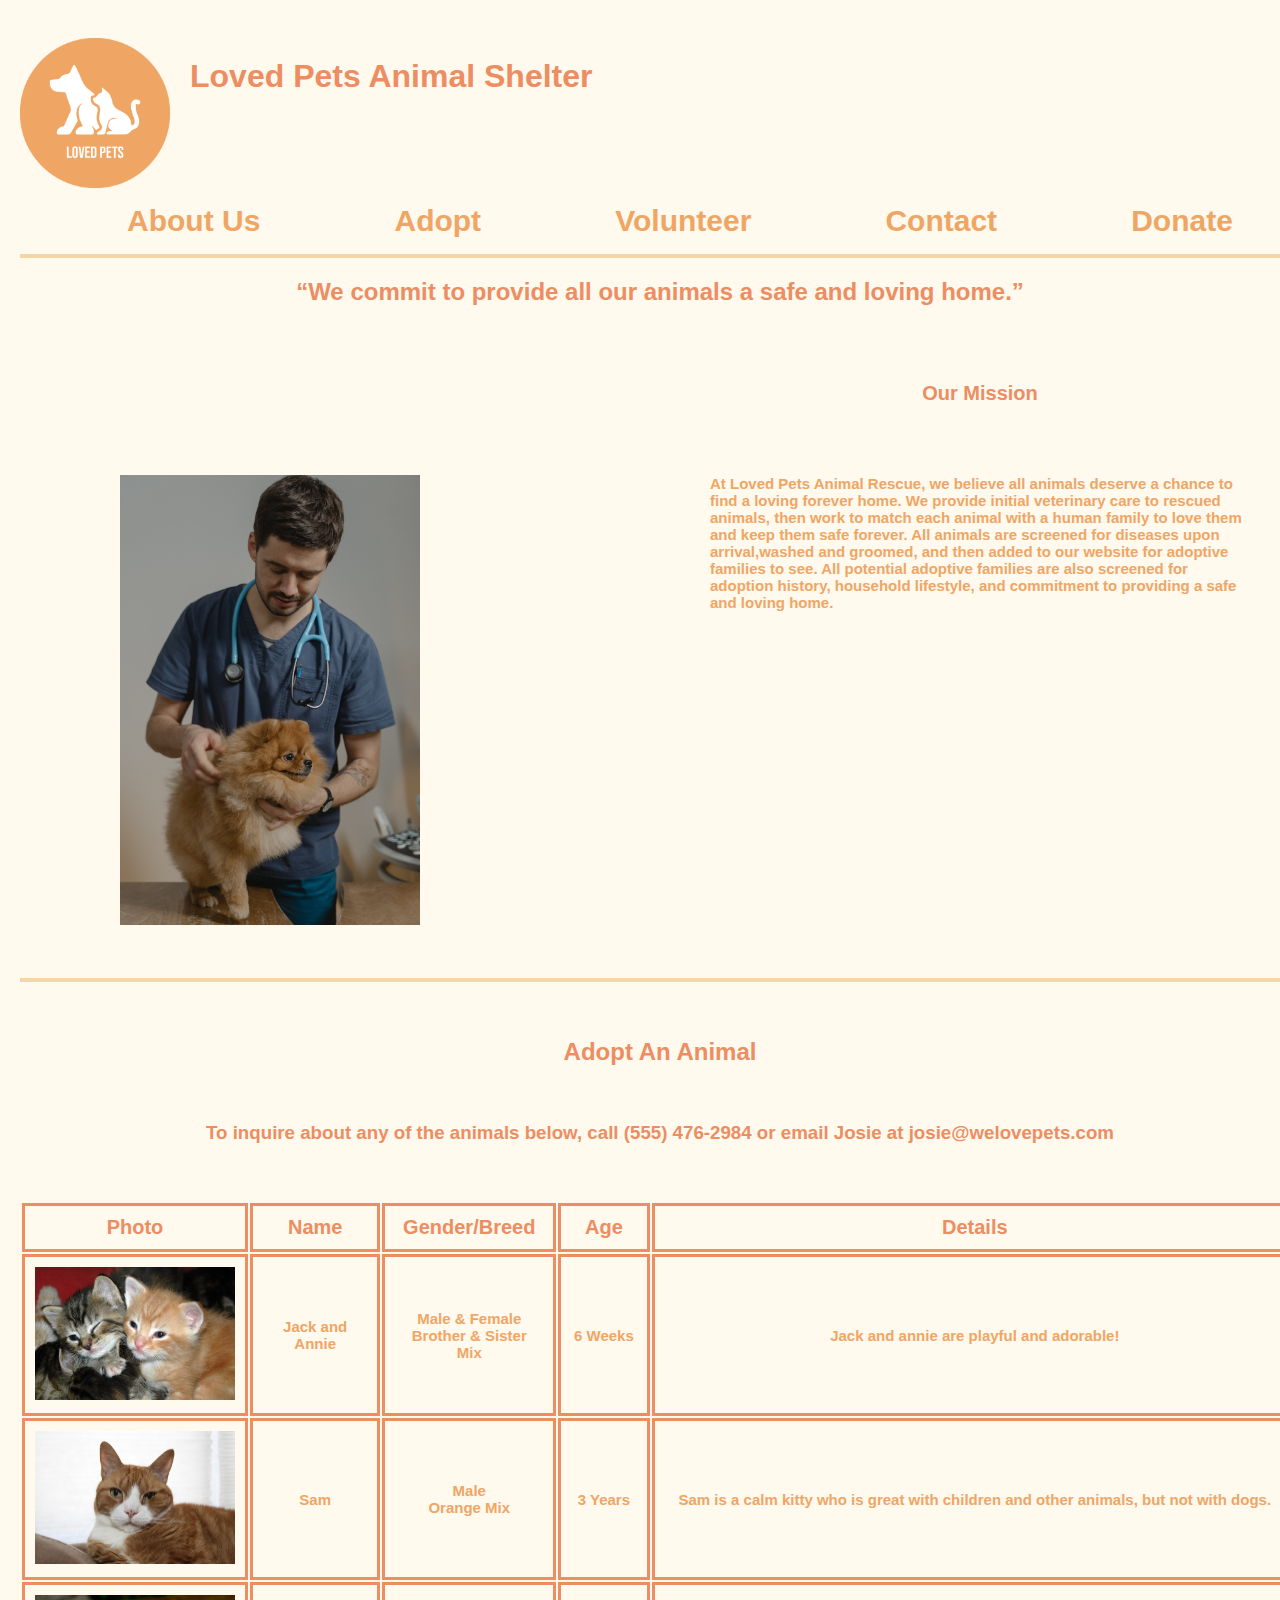
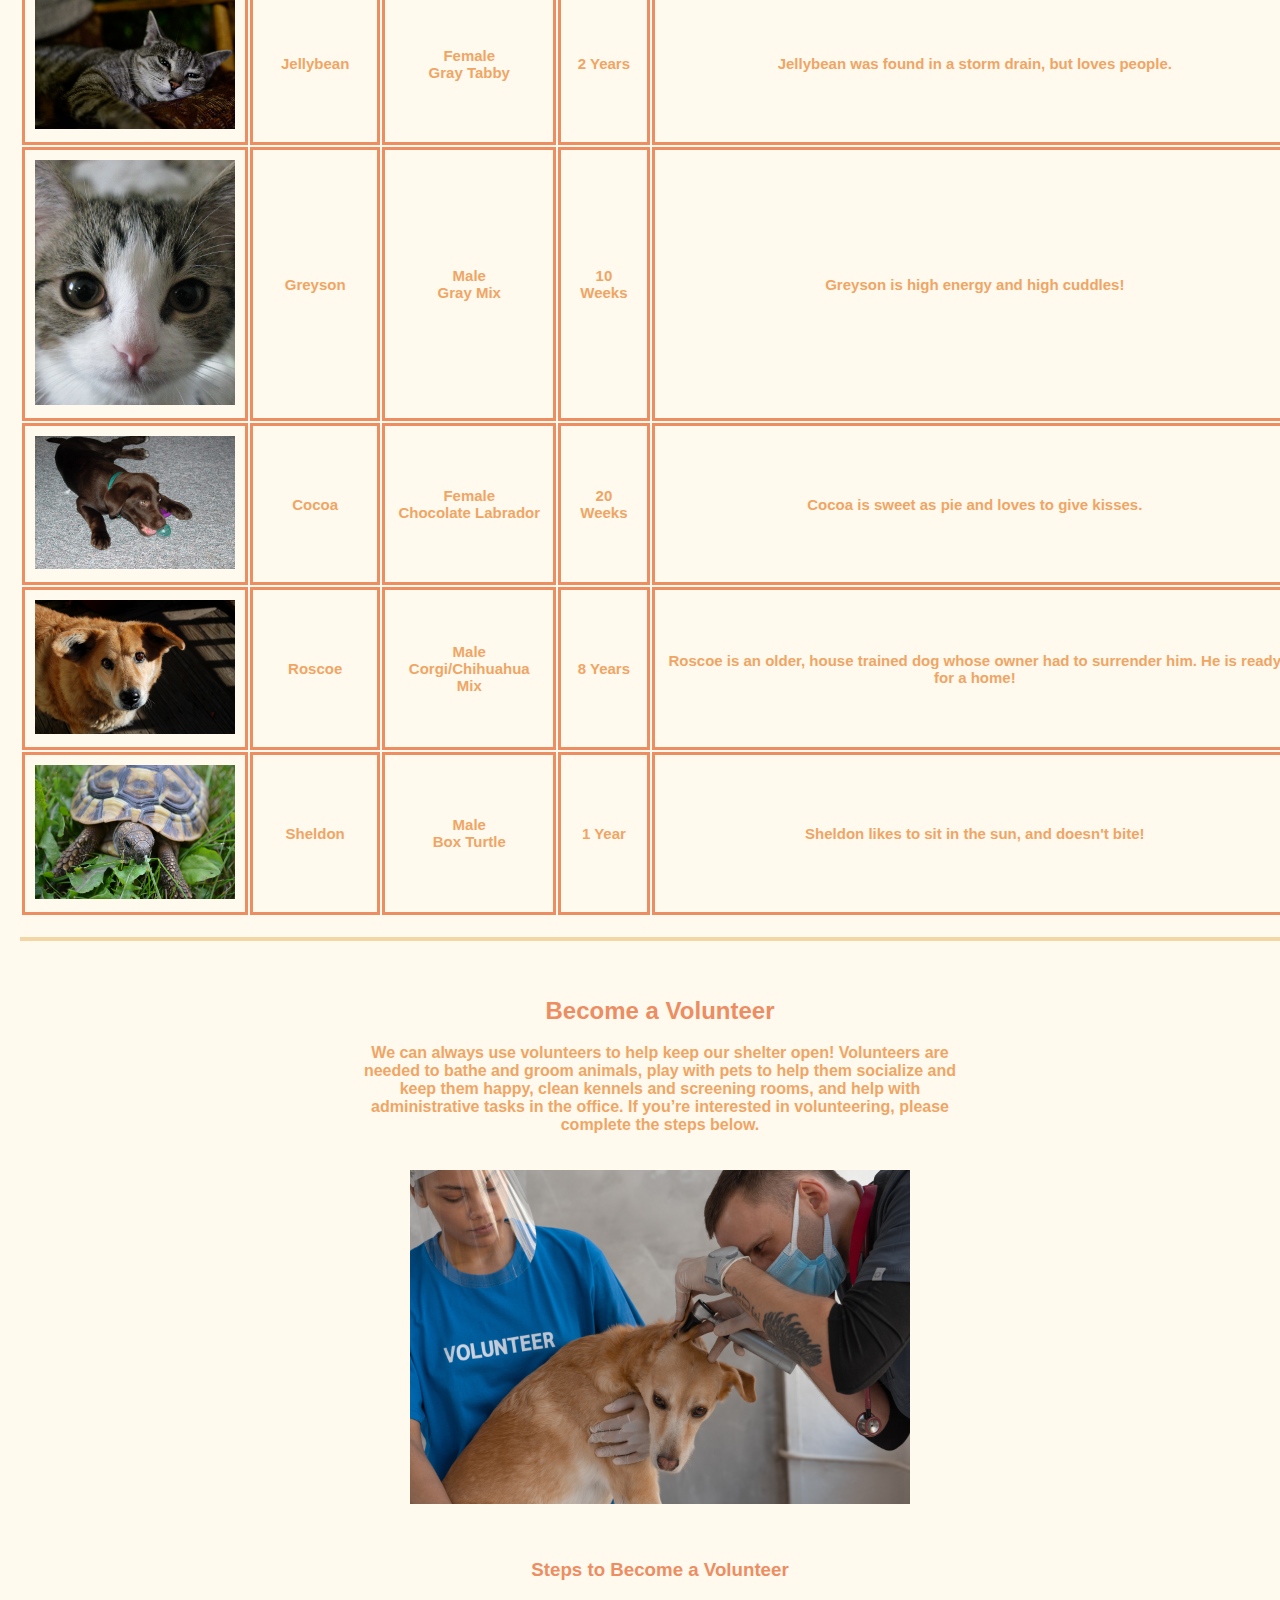
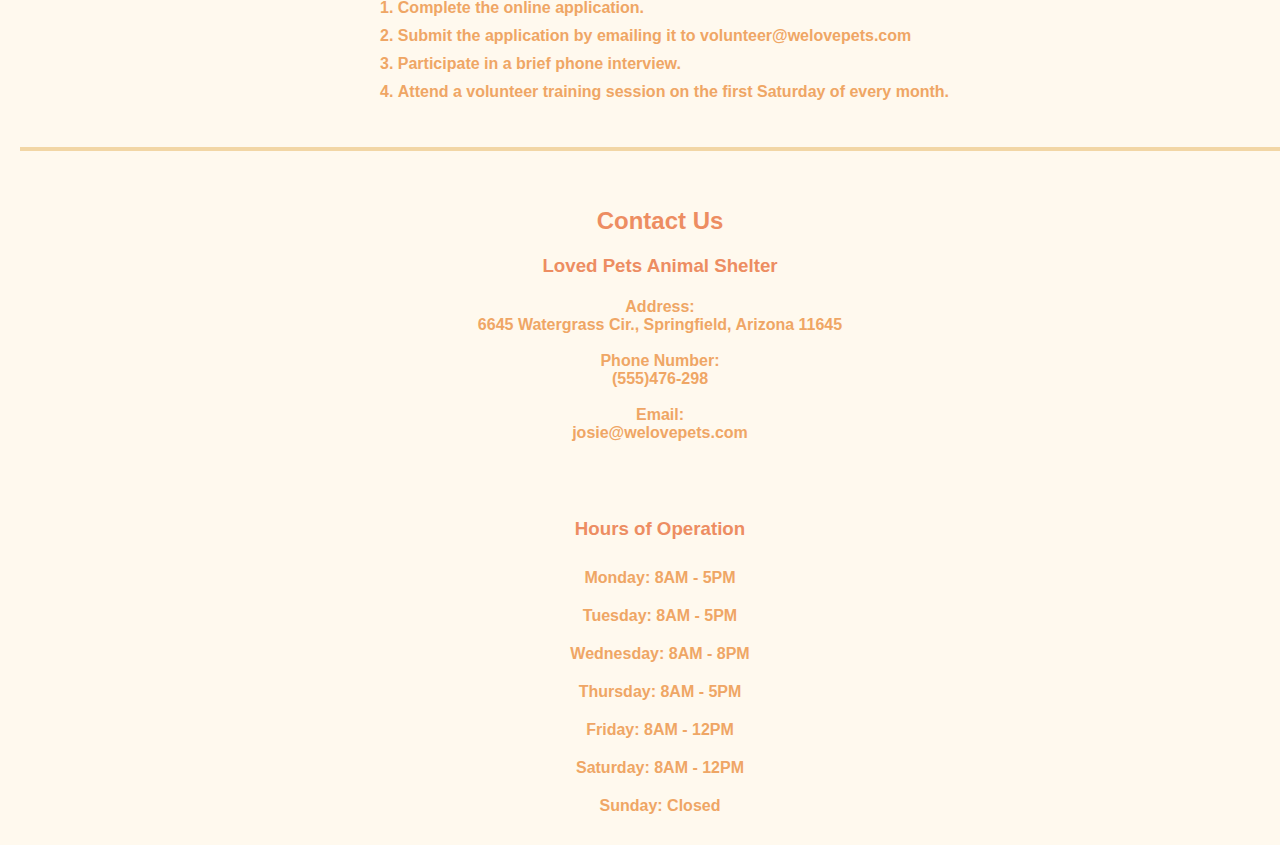
==== index.html @ ce13b76d "Update index.html" ====
<!DOCTYPE html>
<html>
  <header>
    <title>Loved Pets Animal Shelter</title>
    <link rel="stylesheet" href="style.css">
    <link rel="icon" type="image/x-icon" href="assets/circle-medium-orange.png">
  </header>

  <body>
    <div class="container">
      <div id="banner">
        <div id="logo&name">
          <img src="assets/circle-medium-orange.png" alt="Loved Pets Logo">
          <h1>Loved Pets Animal Shelter</h1>
        </div>
      </div>
      
      <nav class="navbar">
        <ul>
          <li><a href="#about">About Us</a></li>
          <li><a href="#adopt">Adopt</a></li>
          <li><a href="#volunteer">Volunteer</a></li>
          <li><a href="#contact">Contact</a></li>
          <li style="color: #EFA665;">Donate</li>
        </ul>
      </nav>
      
      <section id="about">
        <div class="content">
          <h2>“We commit to provide all our animals a safe and loving home.”</h2>
          <br><br>
          <table>
            <tr>
              <th></th>
              <th>Our Mission</th>
            </tr>

            <tr>
              <td><img src="assets/images/vet_dog_examine_2.jpg" alt="vet dog examine"></td>
              <td>
                At Loved Pets Animal Rescue, we believe all animals deserve a chance to find a loving forever home. 
        
            We provide initial veterinary care to rescued animals, then work to match each animal with a human family to love them and keep them safe forever.
            
            All animals are screened for diseases upon arrival,washed and groomed, and then added to our website for adoptive families to see. 
            
            All potential adoptive families are also screened for adoption history, household lifestyle, and commitment to providing a safe and loving home.
              </td>
            </tr>
          </table>          
        </div>
      </section>

      <br><br>
      
      <section id="adopt">
        <div class="adoptcontent">
          <h2>Adopt An Animal</h2>
          <br>
          <h3>To inquire about any of the animals below, call (555) 476-2984 or email Josie at josie@welovepets.com</h3><br>
          <table id="animals">
            <tr>
              <th>Photo</th>
              <th>Name</th>
              <th>Gender/Breed</th>
              <th>Age</th>
              <th>Details</th>
            </tr>

            <tr>
              <td><img src="assets/cats/jack_and_annie.jpg" alt="Jack & Annie"></td>
              <td>Jack and Annie</td>
              <td>Male & Female <br> Brother & Sister <br> Mix</td>
              <td>6 Weeks</td>
              <td>Jack and annie are playful and adorable!</td>
            </tr>

            <tr>
              <td><img src="assets/cats/sam.jpg" alt="Sam"></td>
              <td>Sam</td>
              <td>Male <br> Orange Mix</td>
              <td>3 Years</td>
              <td>Sam is a calm kitty who is great with children and other animals, but not with dogs.</td>
            </tr>

            <tr>
              <td><img src="assets/cats/jellybean.jpg" alt="Jellybean"></td>
              <td>Jellybean</td>
              <td>Female <br> Gray Tabby</td>
              <td>2 Years</td>
              <td>Jellybean was found in a storm drain, but loves people.</td>
            </tr>

            <tr>
              <td><img src="assets/cats/greyson.jpg" alt="Greyson"></td>
              <td>Greyson</td>
              <td>Male <br> Gray Mix</td>
              <td>10 Weeks</td>
              <td>Greyson is high energy and high cuddles!</td>
            </tr>

            <tr>
              <td><img src="assets/dogs/cocoa.jpg" alt="Cocoa"></td>
              <td>Cocoa</td>
              <td>Female <br> Chocolate Labrador</td>
              <td>20 Weeks</td>
              <td>Cocoa is sweet as pie and loves to give kisses.</td>
            </tr>

            <tr>
              <td><img src="assets/dogs/rosco.jpg" alt="Roscoe"></td>
              <td>Roscoe</td>
              <td>Male <br> Corgi/Chihuahua Mix</td>
              <td>8 Years</td>
              <td>Roscoe is an older, house trained dog whose owner had to surrender him. He is ready for a home!</td>
            </tr>

            <tr>
              <td><img src="assets/other/sheldon.jpg" alt="Sheldon"></td>
              <td>Sheldon</td>
              <td>Male <br> Box Turtle</td>
              <td>1 Year</td>
              <td>Sheldon likes to sit in the sun, and doesn't bite!</td>
            </tr>
          </table>
        </div>
      </section>

      <br><br>
      
      <section id="volunteer">
        <h2>Become a Volunteer</h2>
        <p>We can always use volunteers to help keep our shelter open! Volunteers are needed to bathe and groom animals, play with pets to help them socialize and keep them happy, clean kennels and screening rooms, and help with administrative tasks in the office. If you’re interested in volunteering, please complete the steps below.</p>
        <br><br>
        <img src="assets/images/vet_dog_ear.jpg" alt="vet dog ear">
        <br><br>
        <h3>Steps to Become a Volunteer</h3>
        <ol>
          <li>Complete the online application.</li>
          <li>Submit the application by emailing it to volunteer@welovepets.com</li>
          <li>Participate in a brief phone interview.</li>
          <li>Attend a volunteer training session on the first Saturday of every month.</li>
        </ol>
        <br><br>
      </section>
      
      <br><br>
      
      <section id="contact">
        <h2>Contact Us</h2>

        <h3>Loved Pets Animal Shelter</h3>
        <h4>
          Address: <br> 6645 Watergrass Cir., Springfield, Arizona 11645
          <br><br>
          Phone Number: <br> (555)476-298
          <br><br>
          Email: <br> josie@welovepets.com
        </h4>
        
        <br><br>
        
        <h3>Hours of Operation</h3>
        <ul>
          <li>Monday: 8AM - 5PM</li>
          <li>Tuesday: 8AM - 5PM</li>
          <li>Wednesday: 8AM - 8PM</li>
          <li>Thursday: 8AM - 5PM</li>
          <li>Friday: 8AM - 12PM</li>
          <li>Saturday: 8AM - 12PM</li>
          <li>Sunday: Closed</li>
        </ul>
      </section>

    </div>
  </body>
</html>
---- style.css ----
body{
    width: 100%;
    height: 100%;
    background-color: #FFF9EE;
    font-family: Verdana, Geneva, Tahoma, sans-serif;
    font-weight: bold;
    margin: 20px 20px 20px 20px;
}

#banner{
    height: 250px;
    display: inline;
    padding: 10px 20px;
}

#banner img{
    float: left;
    width: 150px;
    height: auto;
    left: 20px;
}

#banner h1{
    position: relative;
    color: #ED8D62;
    font-weight: bold;
    margin: 0;
    top: 20px;
    left: 20px;
}

#logo&name{
    display: flex;
    flex-direction: columnn;
    align-items: flex-start;
    margin-bottom: 20px;
    width: 100%;
}

.navbar{
    width: 100%;
    position: sticky;
    top: 0;
    margin: 0;
    z-index: 1000;
    text-align: center;
    border-bottom: 4px solid #F2D6A5;
    background-color: #FFF9EE;
    overflow: hidden;
}

.navbar ul{
    list-style-type: none;
    justify-content: space-around;
    display: flex;
}

.navbar ul li{
    display: inline;
    margin: 0 15px;
    font-size: 30px;
}

.navbar ul li a{
    color: #EFA665;
    text-decoration: none;
    text-align: center;
}

.navbar ul li a:hover{
    text-decoration: underline;
}

.navbar ul li a:visited{
    text-decoration: underline;
}

.navbar ul li a:active{
    color: #ED8D62;
    text-decoration: underline;
}

.adoptcontent img{
    width: 200px;
    height: auto;
}

.adoptcontent table{
    boder-collapse: collapse;
    width: 100%;
    margin: 20px 0;
}

.adoptcontent th, td{
    border: 3px solid #ED8D62;
    padding: 10px;
    text-align: center;
}

th{
    color: #ED8D62;
    font-size: 20px;
}

td{
    color: #EFA665;
    font-size: 15px;
}

.content table{
    border-collapse: collapse;
    border: none;
    width: 100%;
}

.content img{
    width: 300px;
    height: auto;
    padding-left: 50px;
}

.content th{
    border: none;
    padding: 20px;
}

.content td{
    max-width: 350px;
    text-align: left;
    vertical-align: top;
    word-wrap: break-word;
    border: none;
    padding: 50px;
}

.content{
    display: inline;
}

#volunteer p{
    color: #EFA665;
    max-width: 600px;
    text-align: center;
    margin: 0 auto;
}

#volunteer ol{
    list-style-position: inside;
    margin: 0 auto;
    text-align: left;
    max-width: 600px;
}

#volunteer ol li{
    text-align: left;
    margin: 10px 0;
    color: #EFA665;
}

#volunteer img{
    display: block;
    margin: 0 auto;
    width: 500px;
    height: auto;
}

#contact ul{
    display: flex;
    flex-direction: column;
    align-items: center;
    text-align: left;
    max-width: 600px;
    padding: 0;
    margin: 0 auto;
}

#contact ul li{
    list-style-type: none;
    margin: 10px 0;
    color: #EFA665;
}

h2, h3{
    color: #ED8D62;
    text-align: center;
}

h4{
    color: #EFA665;
    text-align: center;
}

#about{
    border-bottom: 4px solid #F2D6A5;
}

#adopt{
    border-bottom: 4px solid #F2D6A5;
}

#volunteer{
    border-bottom: 4px solid #F2D6A5;
}
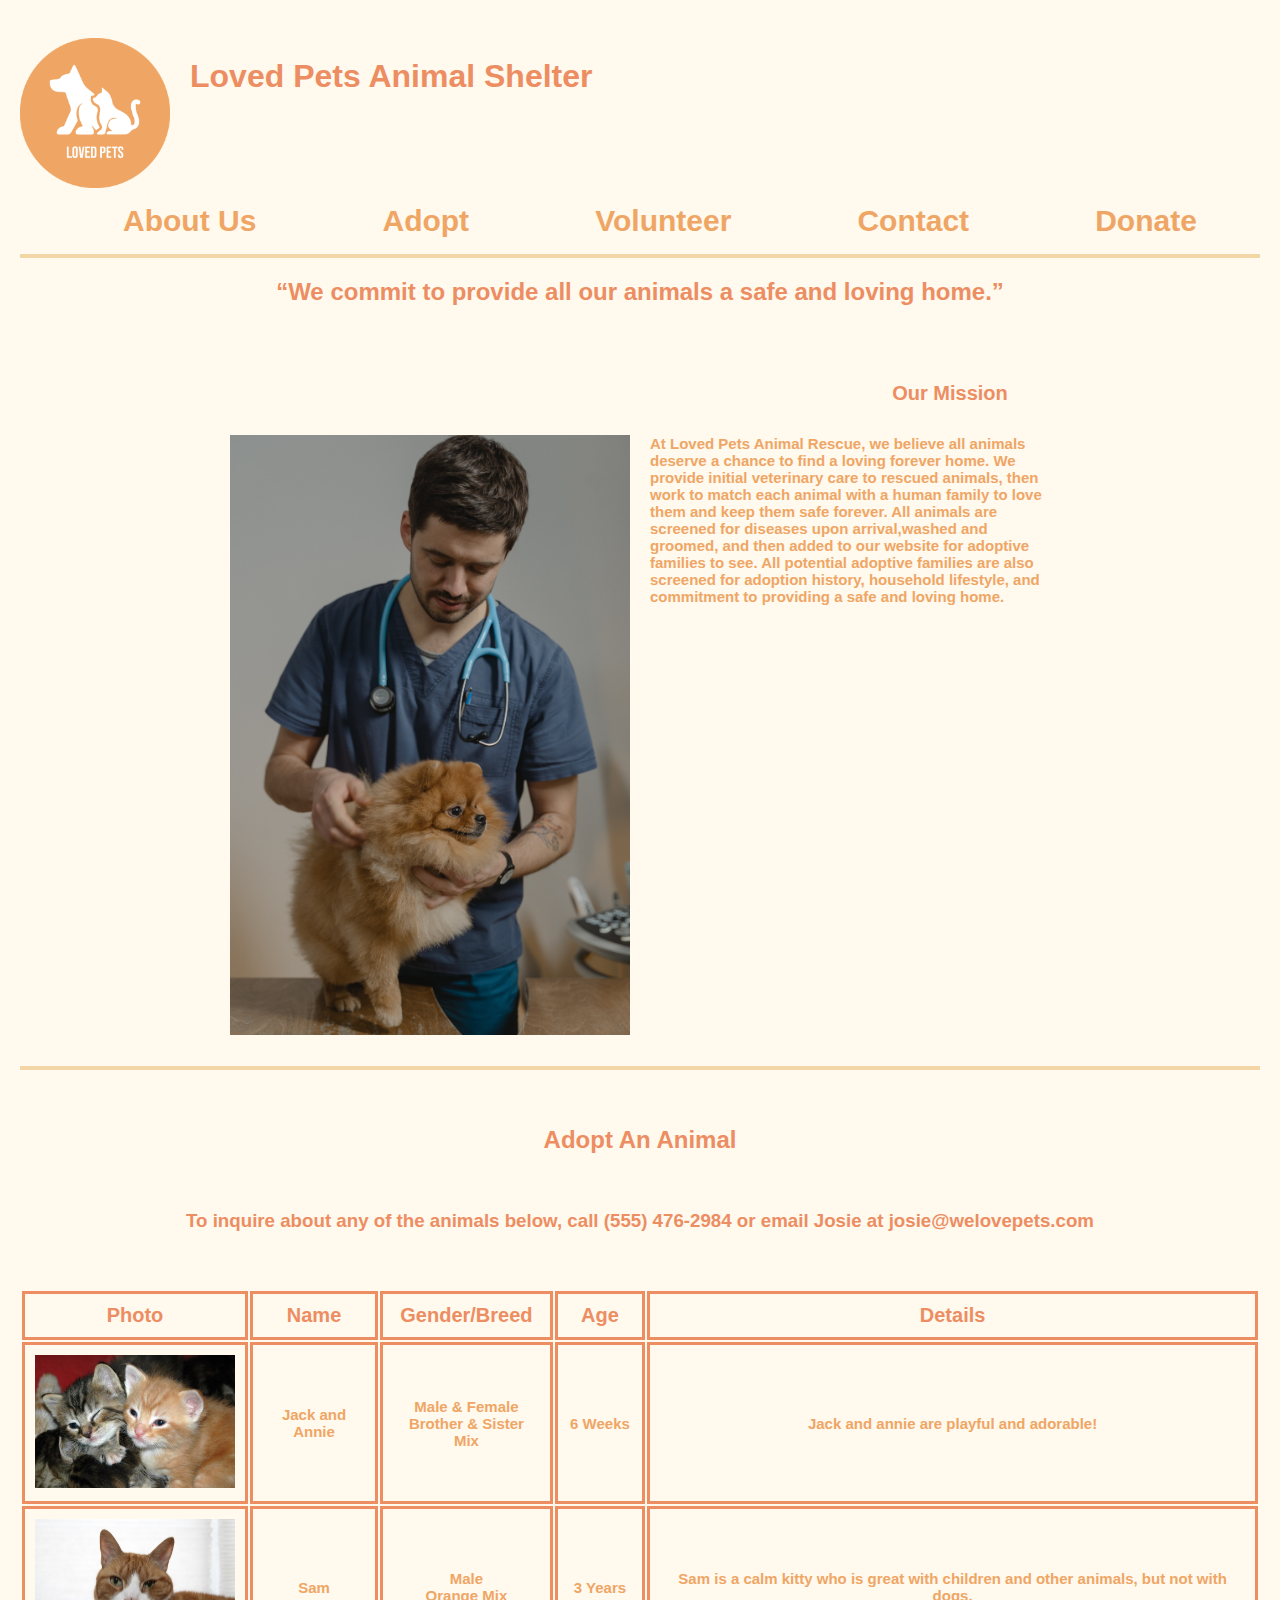
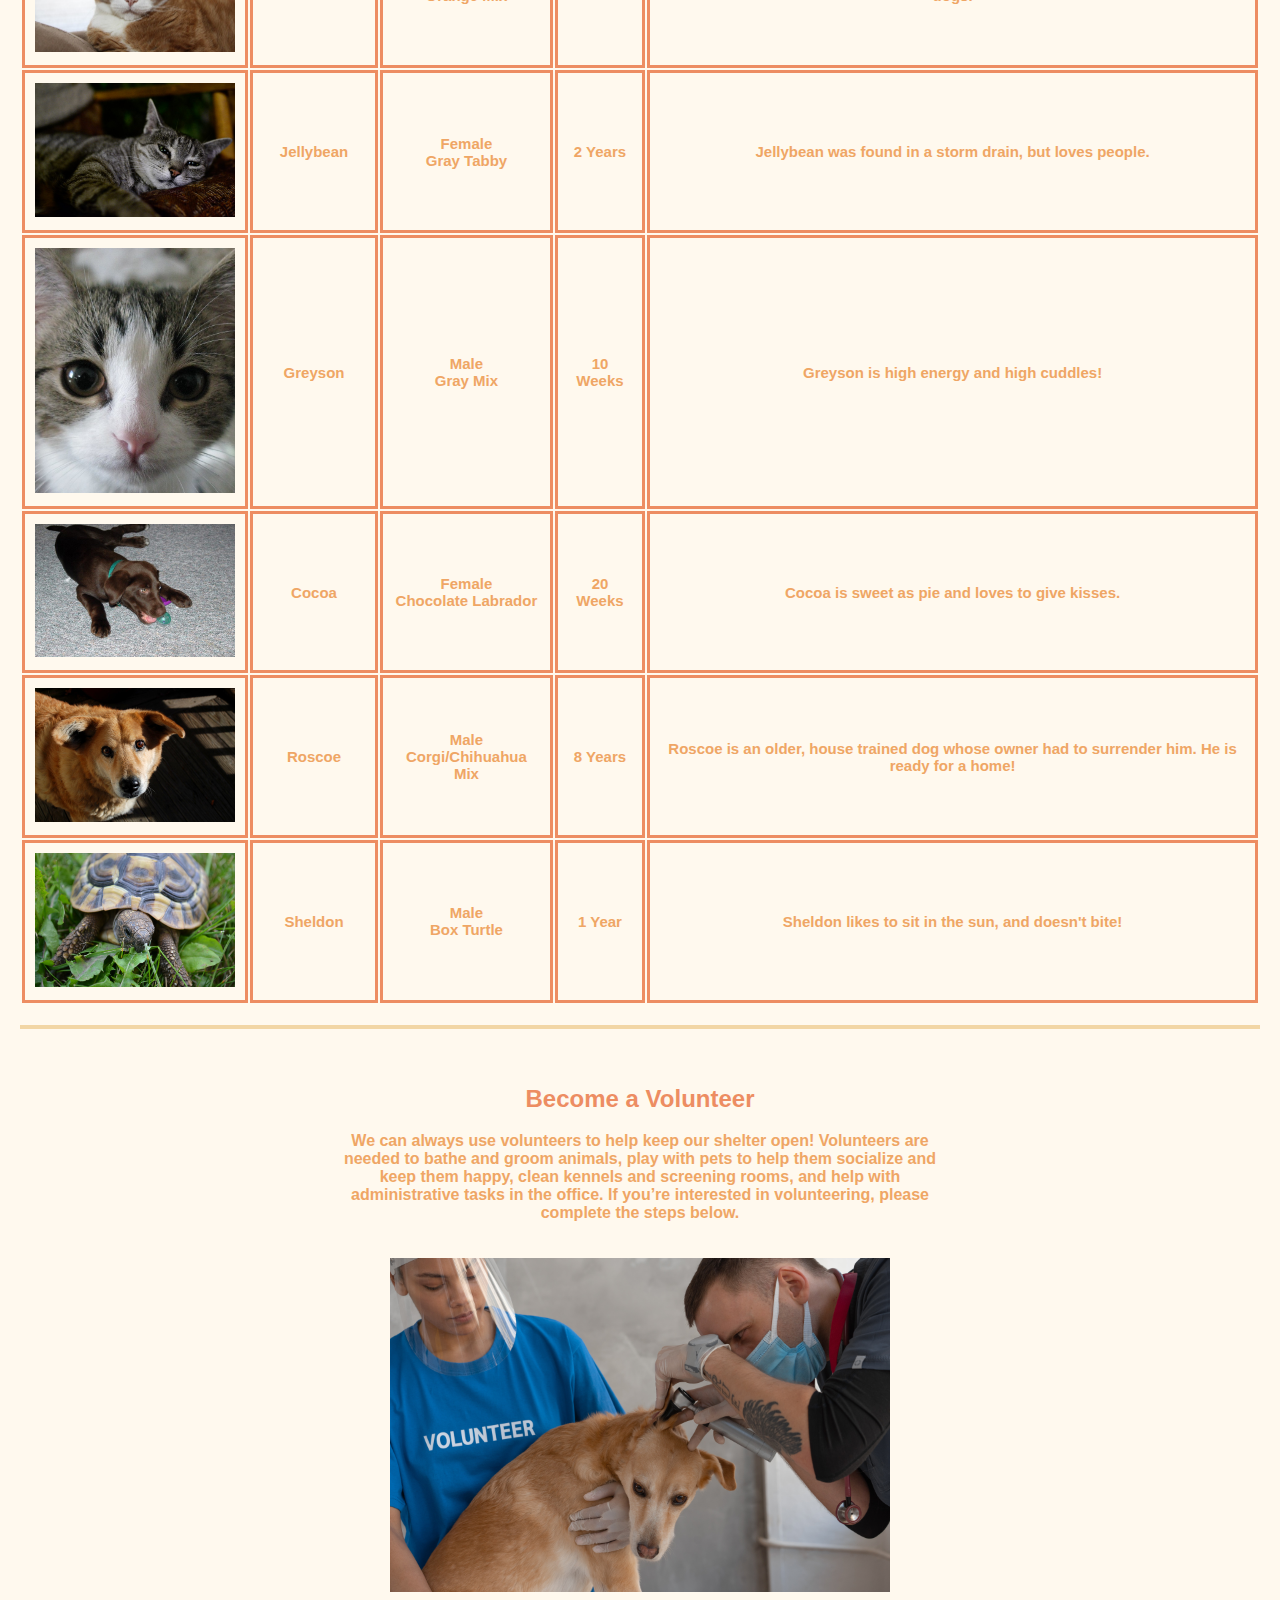
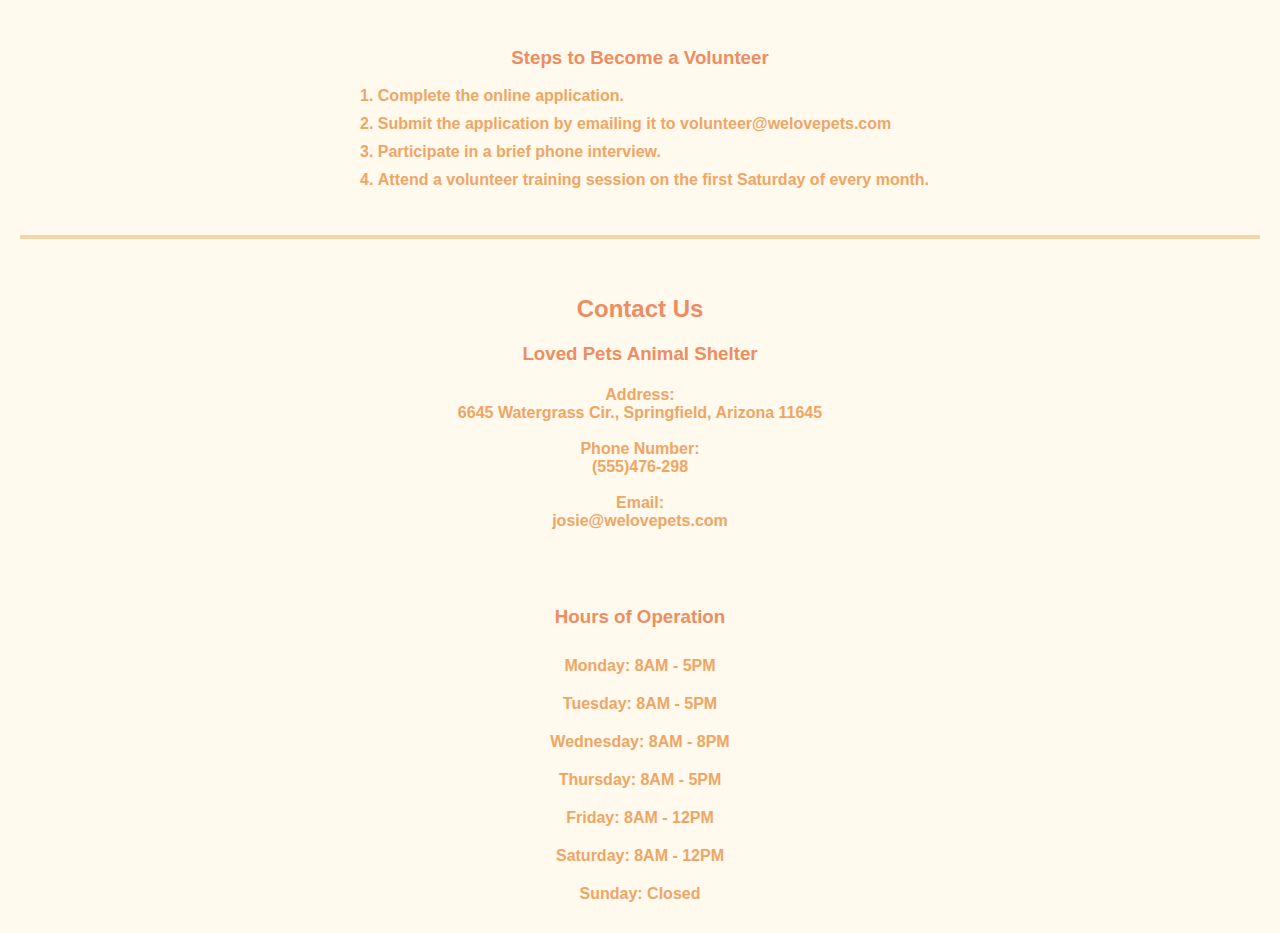
==== commit 20a45e3c: "Update index.html" ====
--- a/index.html
+++ b/index.html
@@ -47,7 +47,8 @@
             All potential adoptive families are also screened for adoption history, household lifestyle, and commitment to providing a safe and loving home.
               </td>
             </tr>
-          </table>          
+          </table>
+          <br>
         </div>
       </section>
 
--- a/style.css
+++ b/style.css
@@ -1,5 +1,5 @@
 body{
-    width: 100%;
+    max-width: 100%;
     height: 100%;
     background-color: #FFF9EE;
     font-family: Verdana, Geneva, Tahoma, sans-serif;
@@ -114,9 +114,9 @@
 }
 
 .content img{
-    width: 300px;
-    height: auto;
-    padding-left: 50px;
+    width: 400px;
+    height: auto;
+    padding-left: 200px;
 }
 
 .content th{
@@ -130,7 +130,7 @@
     vertical-align: top;
     word-wrap: break-word;
     border: none;
-    padding: 50px;
+    padding-right: 200px;
 }
 
 .content{
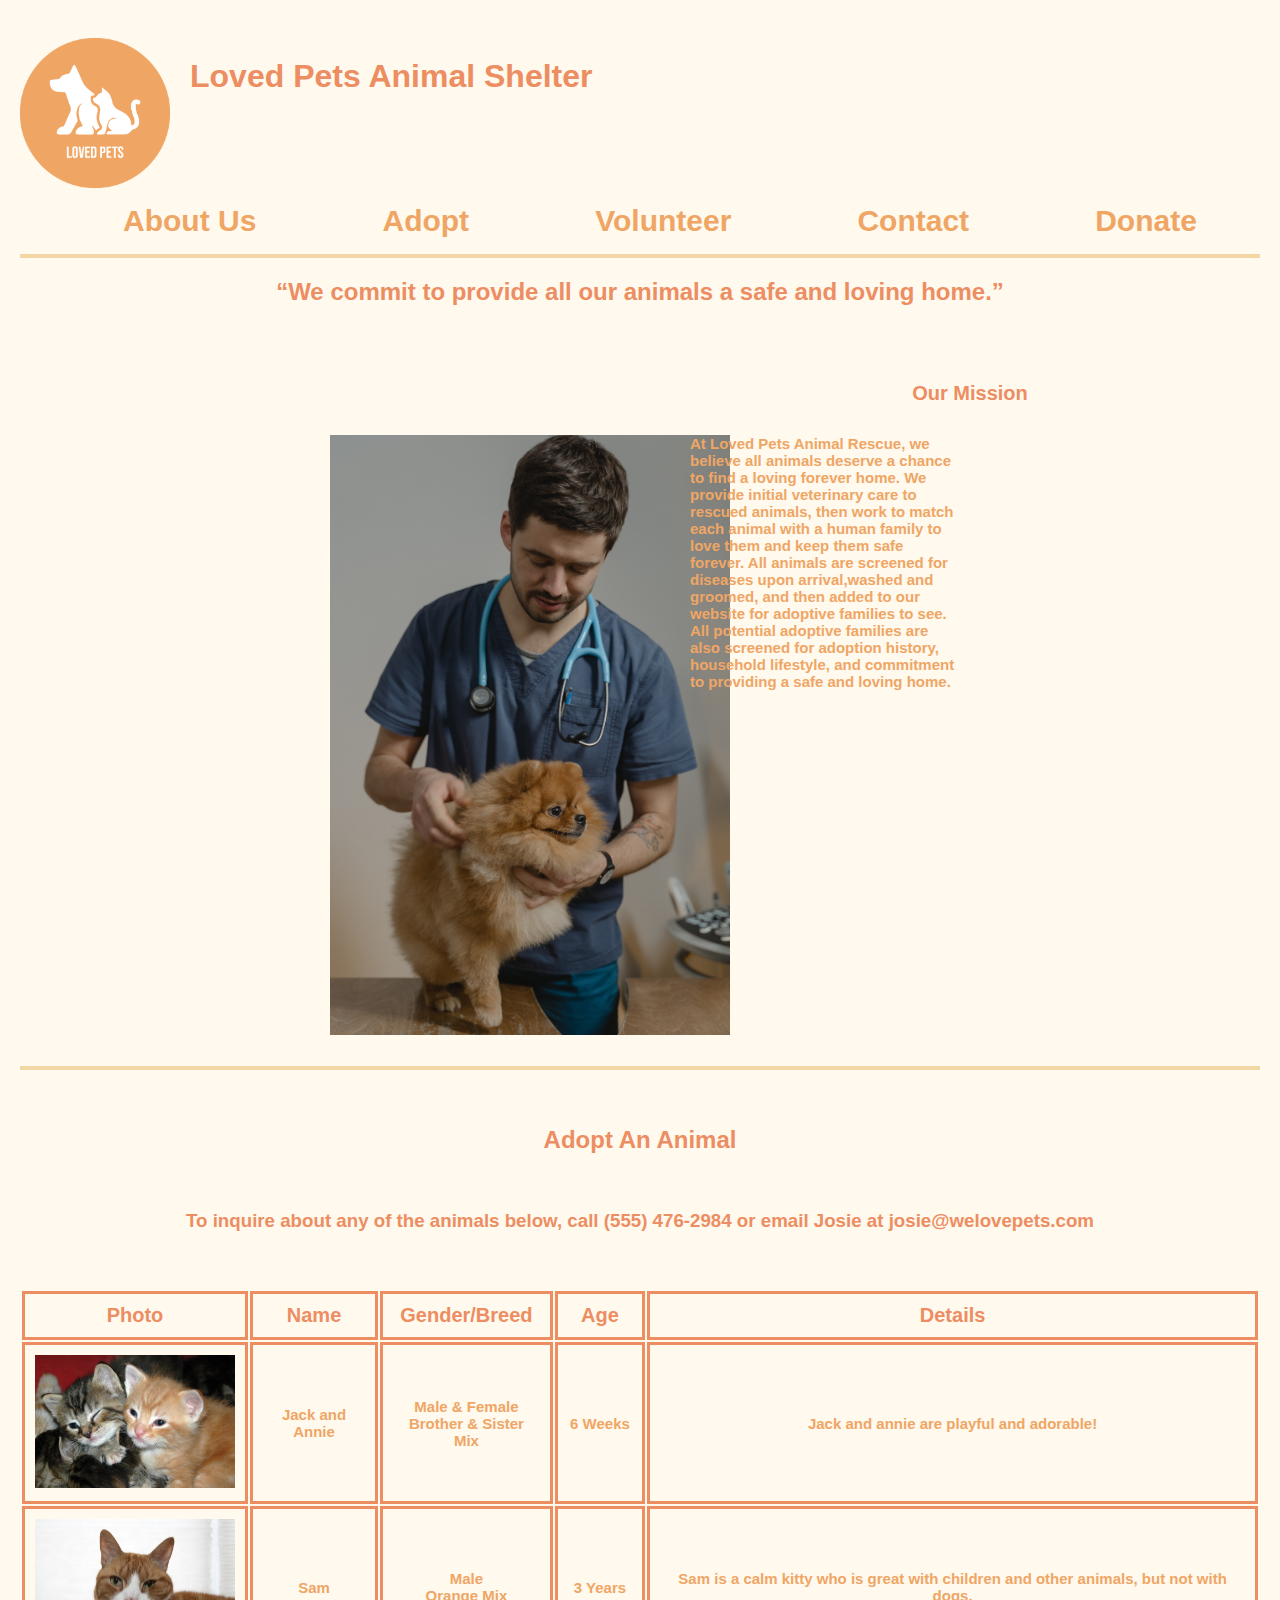
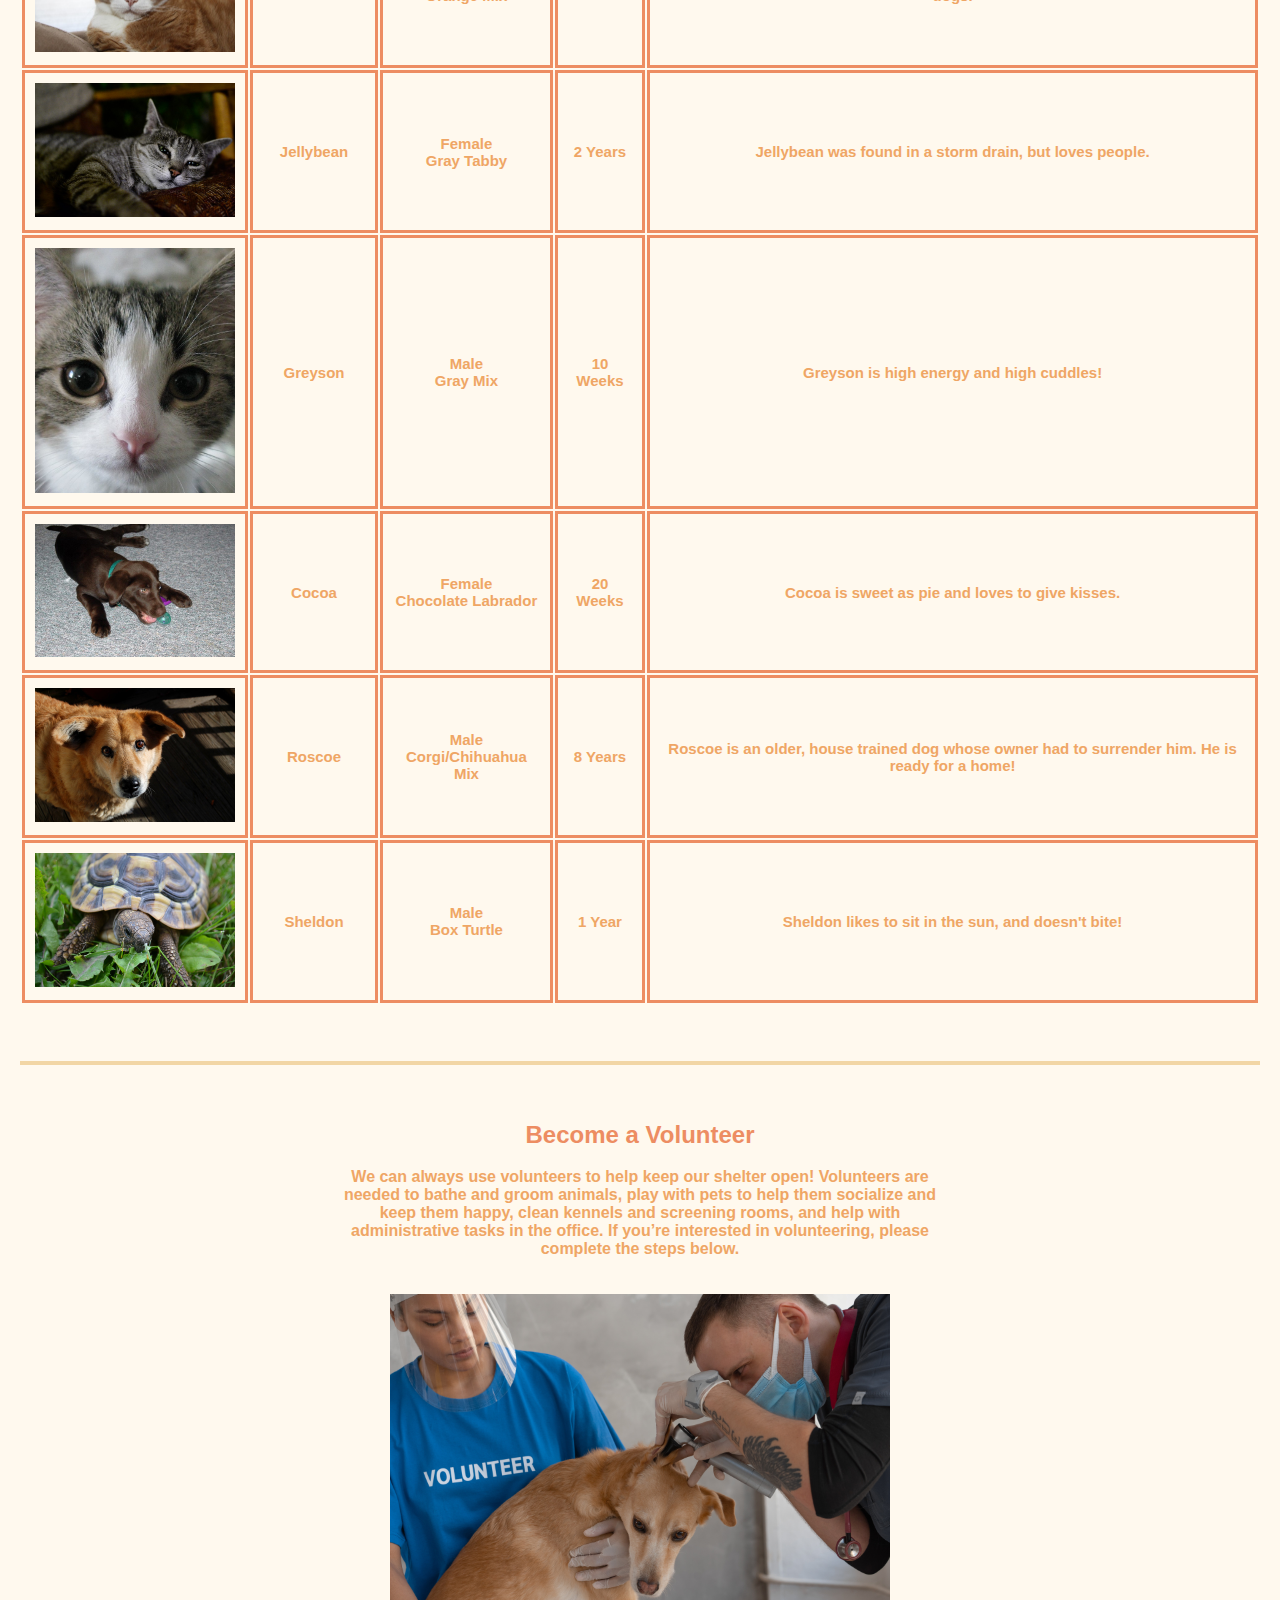
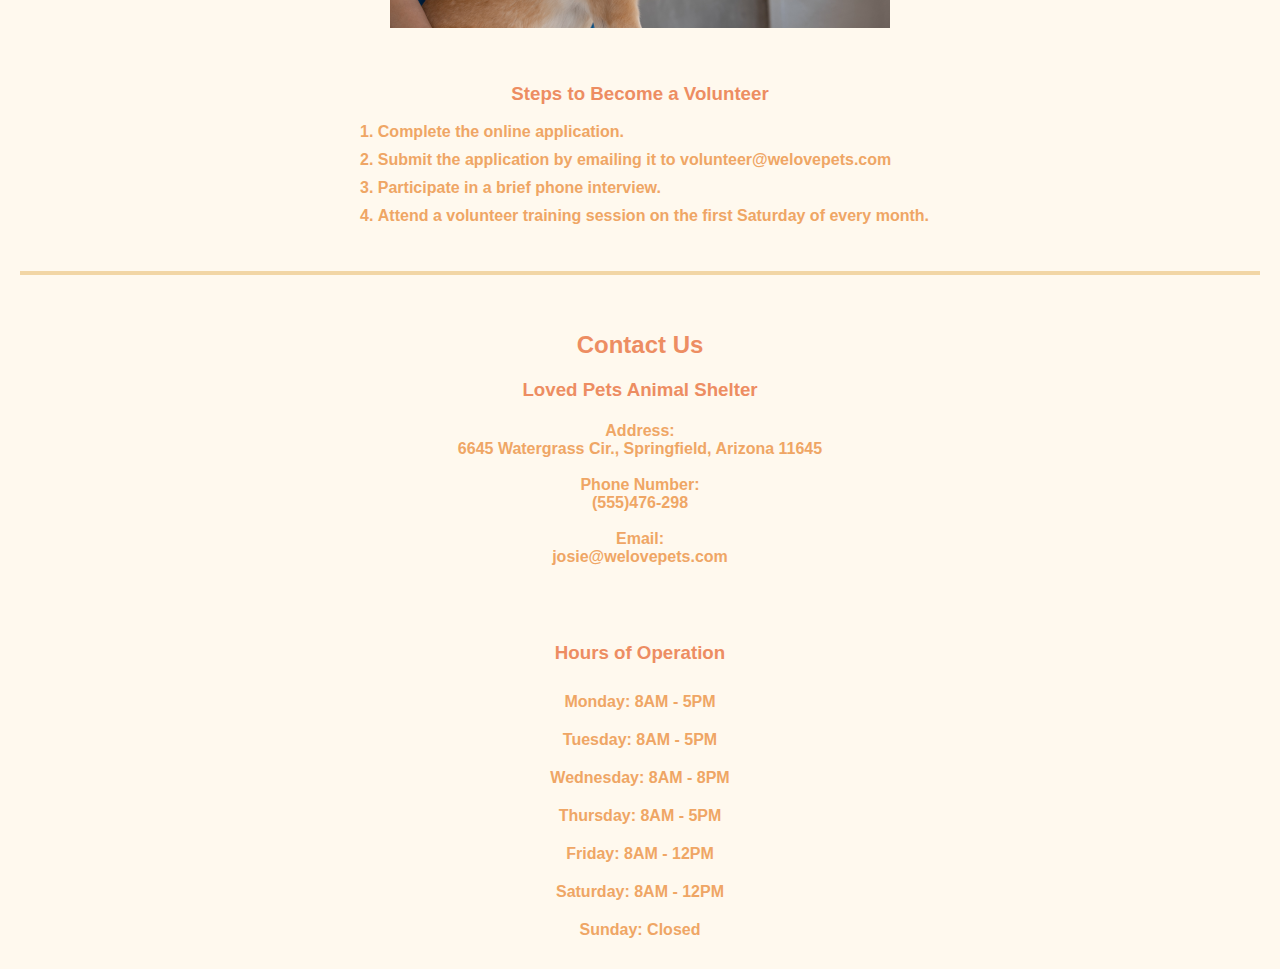
==== commit 8a704b85: "Update index.html" ====
--- a/index.html
+++ b/index.html
@@ -124,6 +124,7 @@
               <td>Sheldon likes to sit in the sun, and doesn't bite!</td>
             </tr>
           </table>
+          <br><br>
         </div>
       </section>
 
--- a/style.css
+++ b/style.css
@@ -116,7 +116,7 @@
 .content img{
     width: 400px;
     height: auto;
-    padding-left: 200px;
+    padding-left: 300px;
 }
 
 .content th{
@@ -130,7 +130,7 @@
     vertical-align: top;
     word-wrap: break-word;
     border: none;
-    padding-right: 200px;
+    padding-right: 300px;
 }
 
 .content{
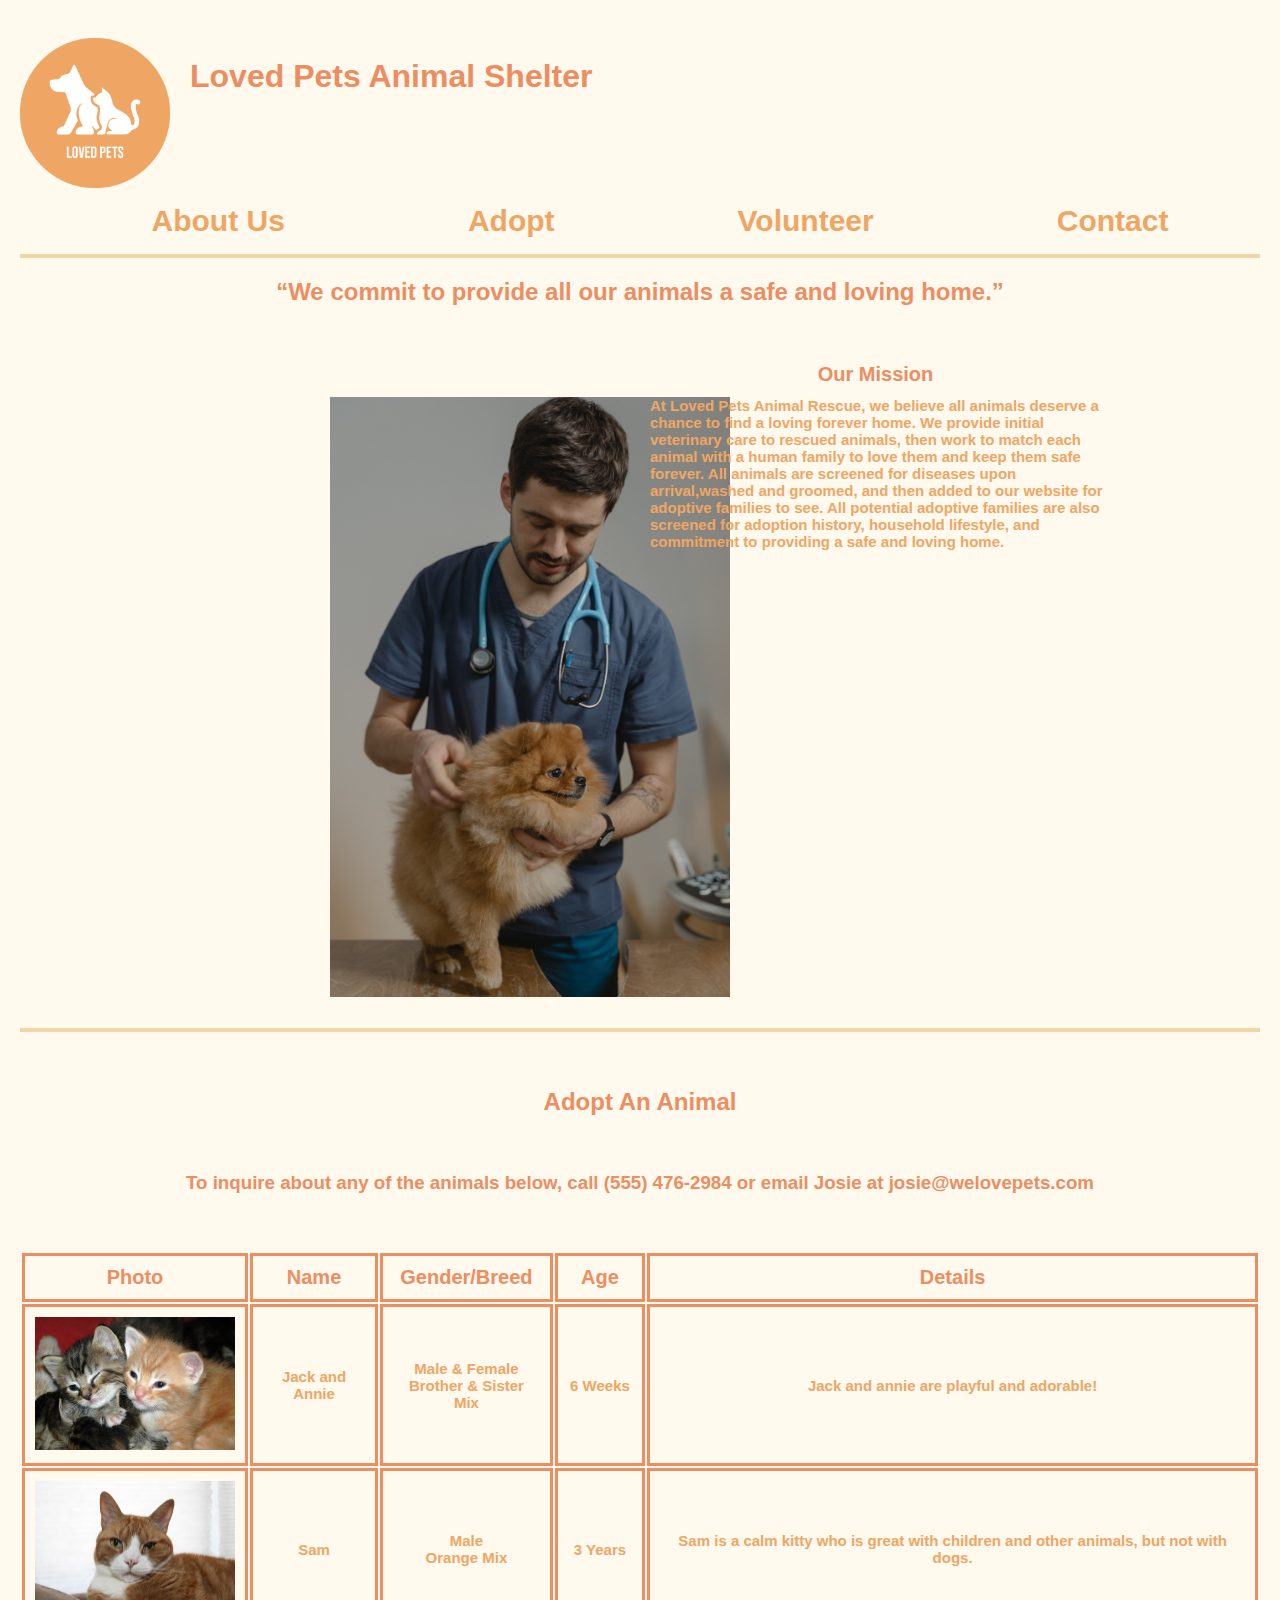
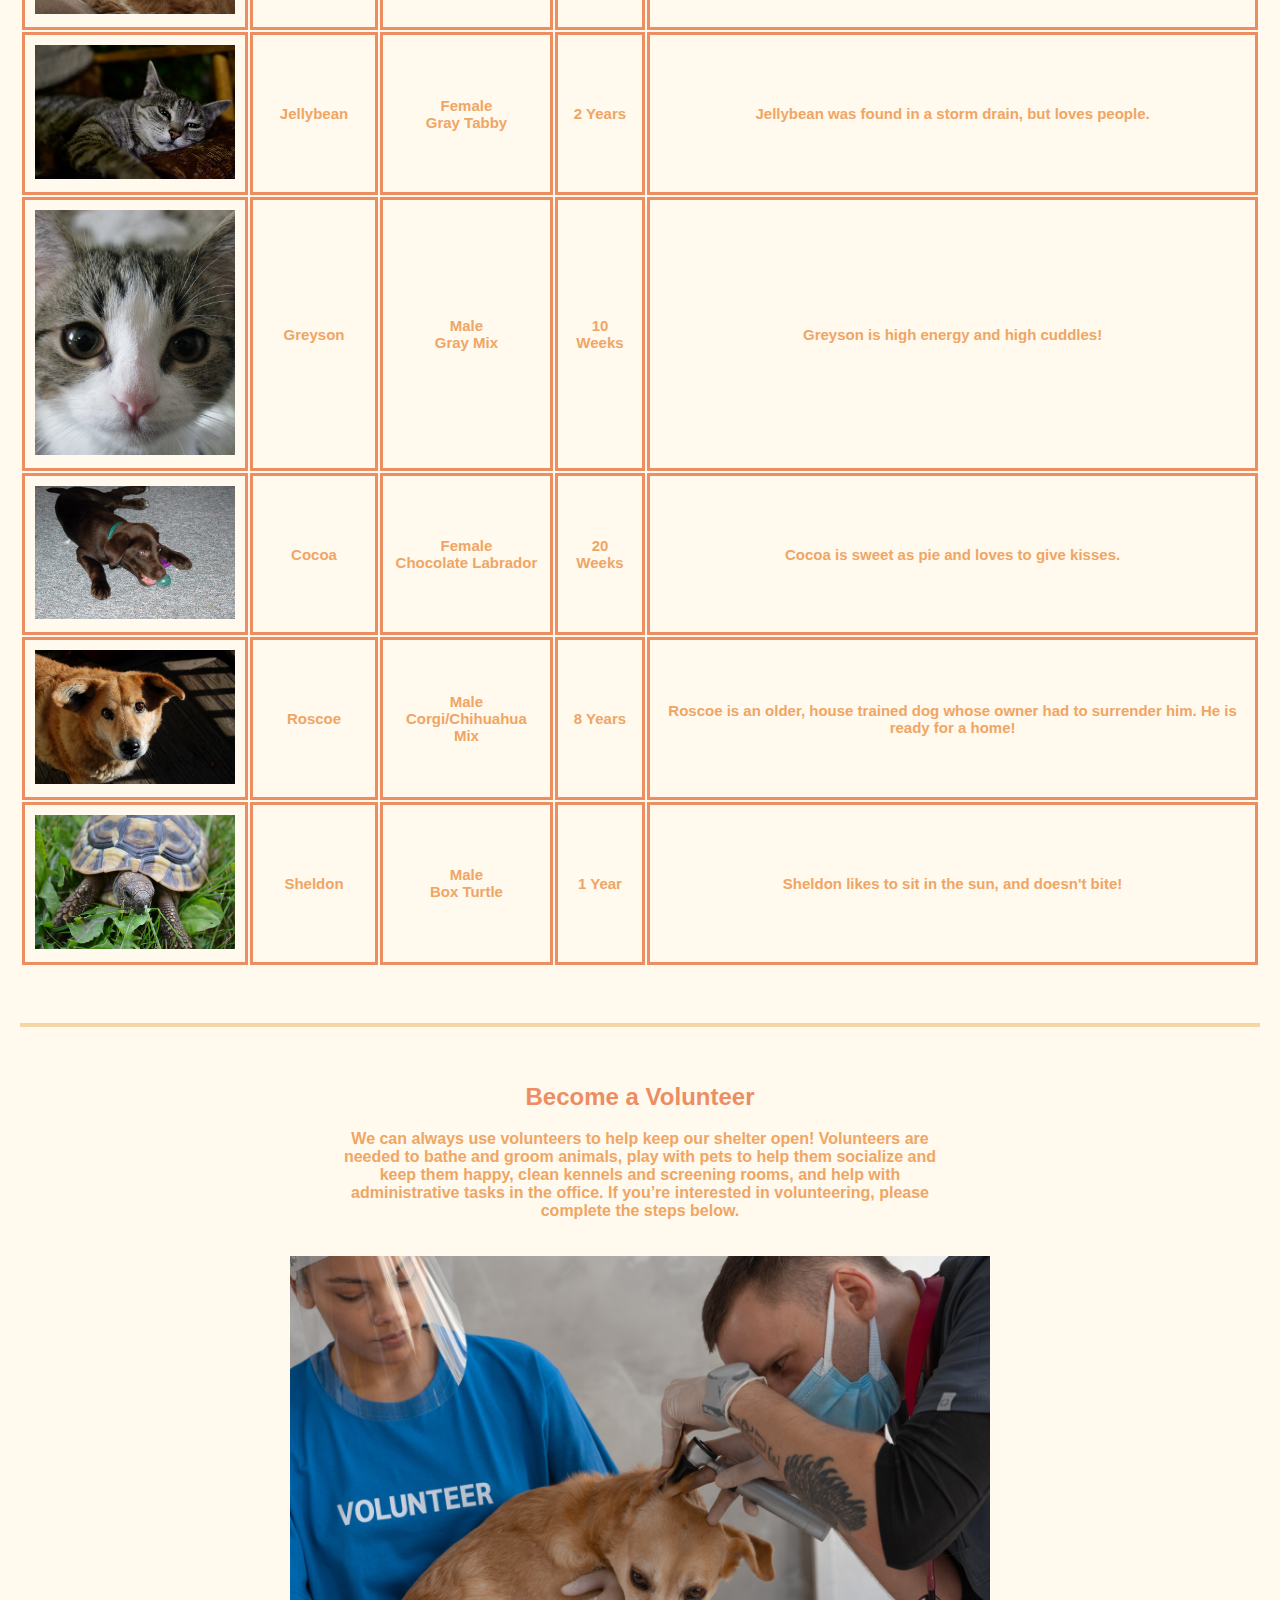
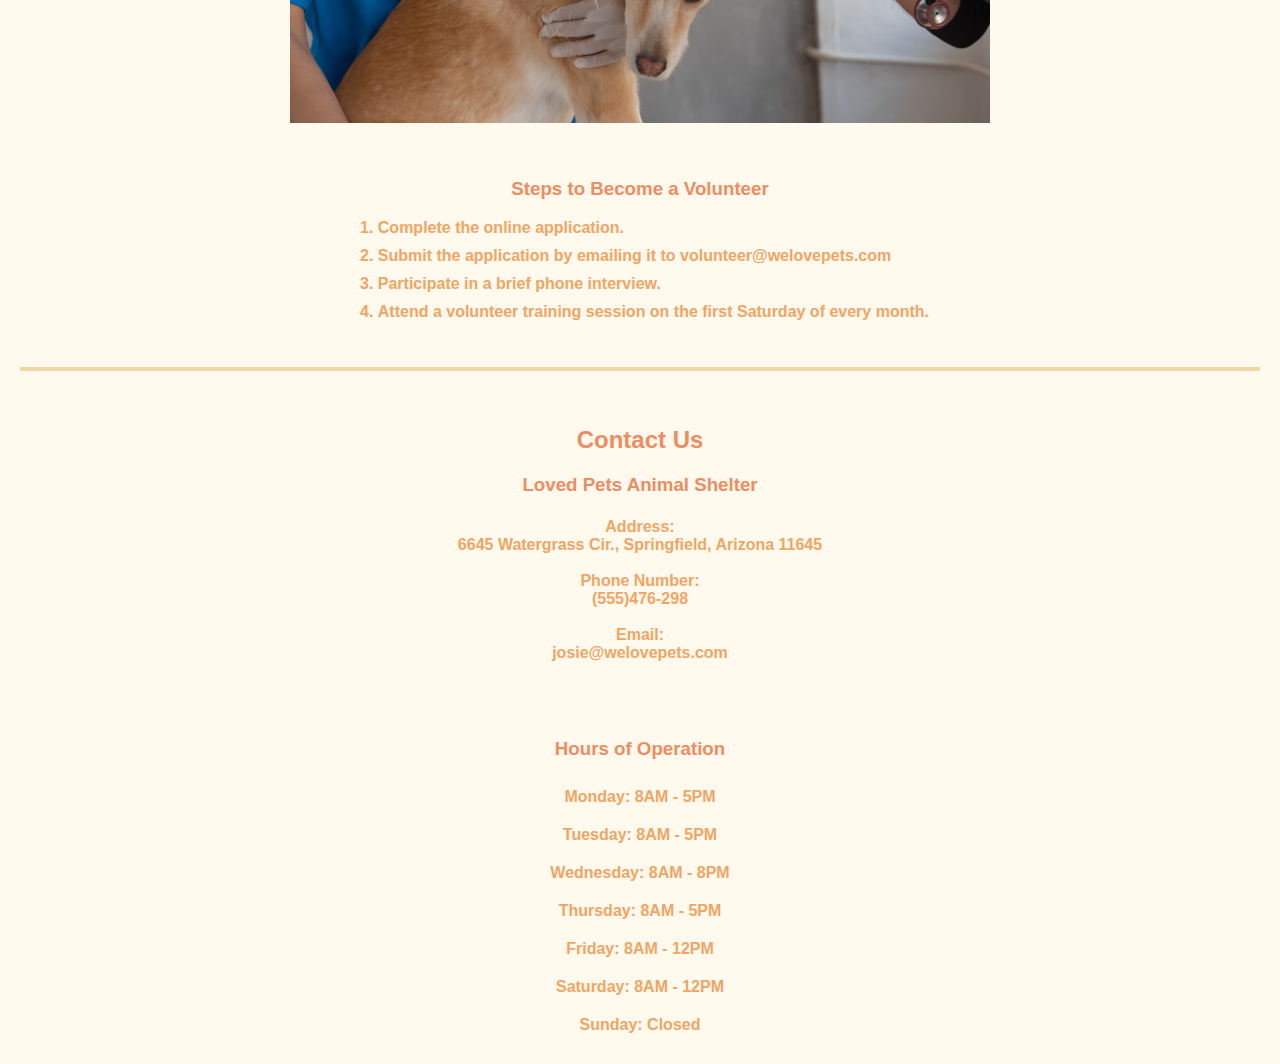
==== commit 896d3e58: "Update index.html" ====
--- a/index.html
+++ b/index.html
@@ -21,7 +21,6 @@
           <li><a href="#adopt">Adopt</a></li>
           <li><a href="#volunteer">Volunteer</a></li>
           <li><a href="#contact">Contact</a></li>
-          <li style="color: #EFA665;">Donate</li>
         </ul>
       </nav>
       
--- a/style.css
+++ b/style.css
@@ -121,7 +121,7 @@
 
 .content th{
     border: none;
-    padding: 20px;
+    padding-right: 150px;
 }
 
 .content td{
@@ -130,7 +130,7 @@
     vertical-align: top;
     word-wrap: break-word;
     border: none;
-    padding-right: 300px;
+    padding-right: 150px;
 }
 
 .content{
@@ -160,7 +160,7 @@
 #volunteer img{
     display: block;
     margin: 0 auto;
-    width: 500px;
+    width: 700px;
     height: auto;
 }
 
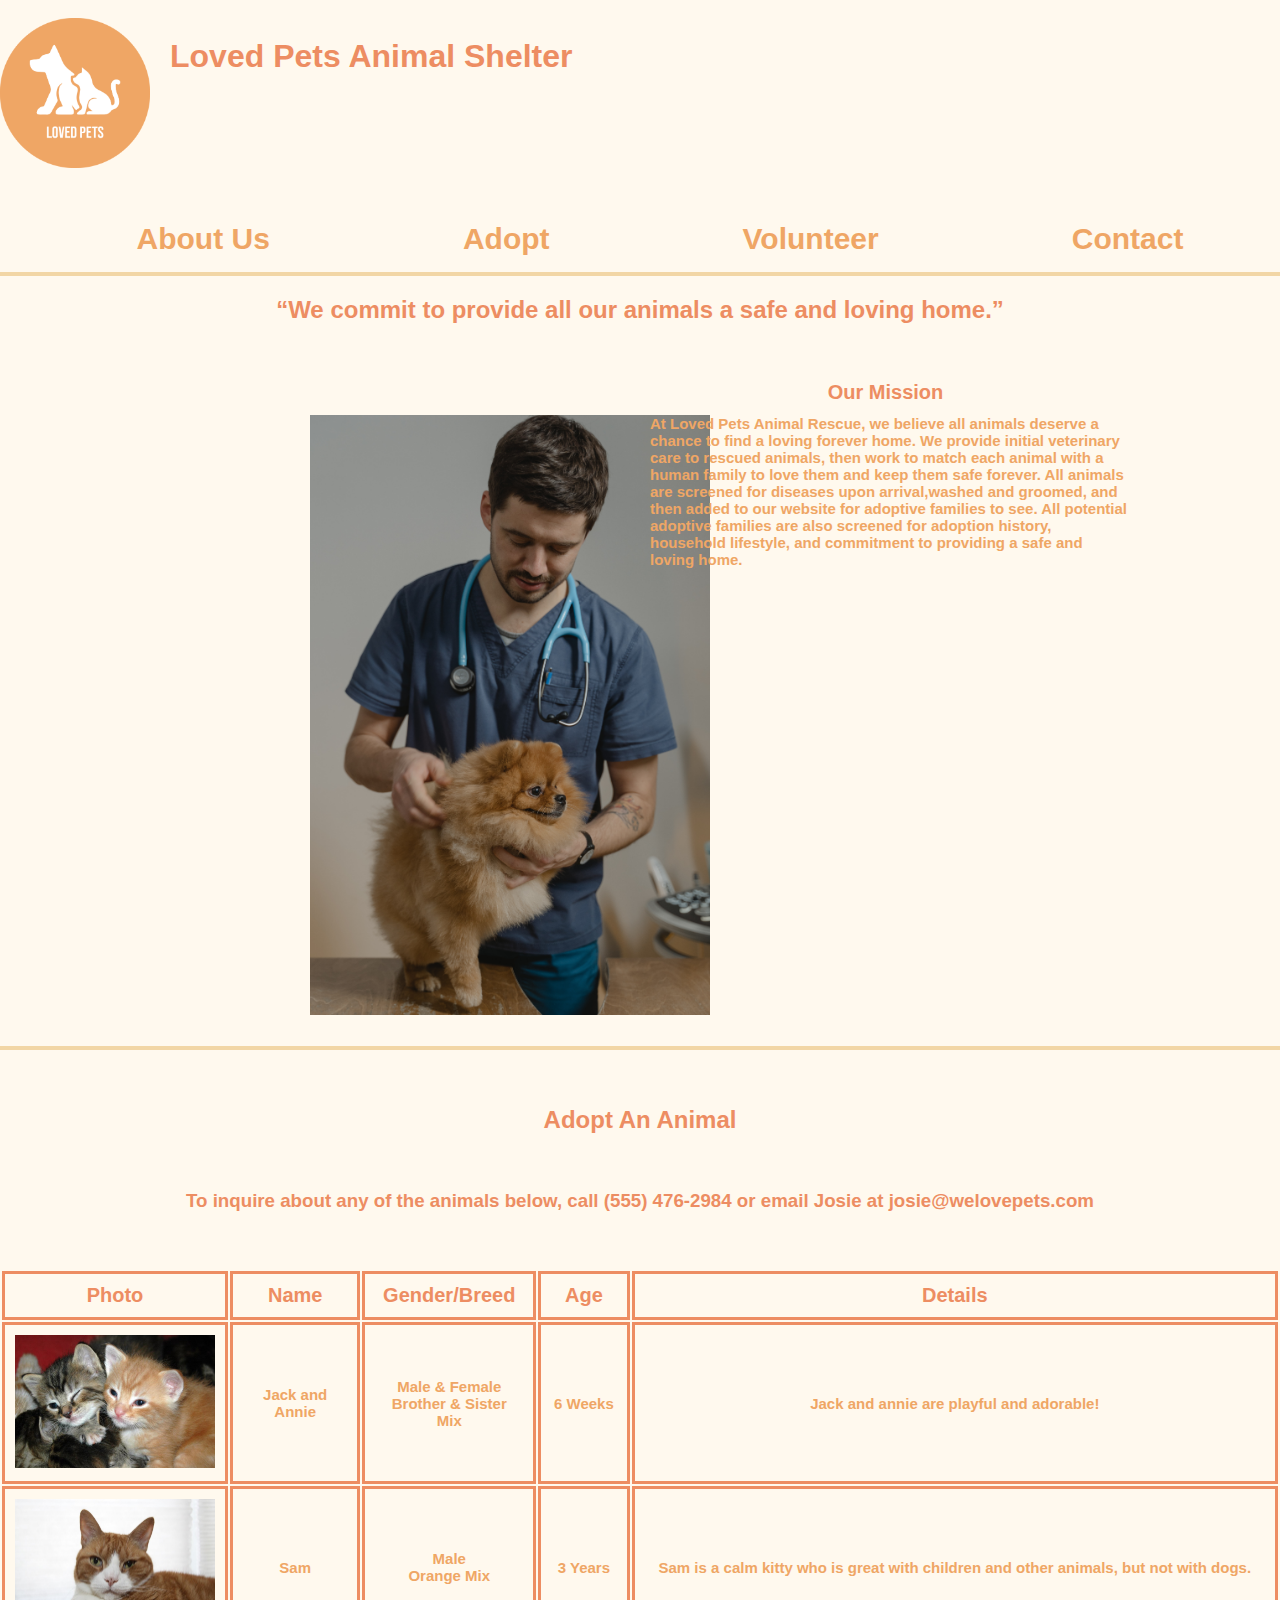
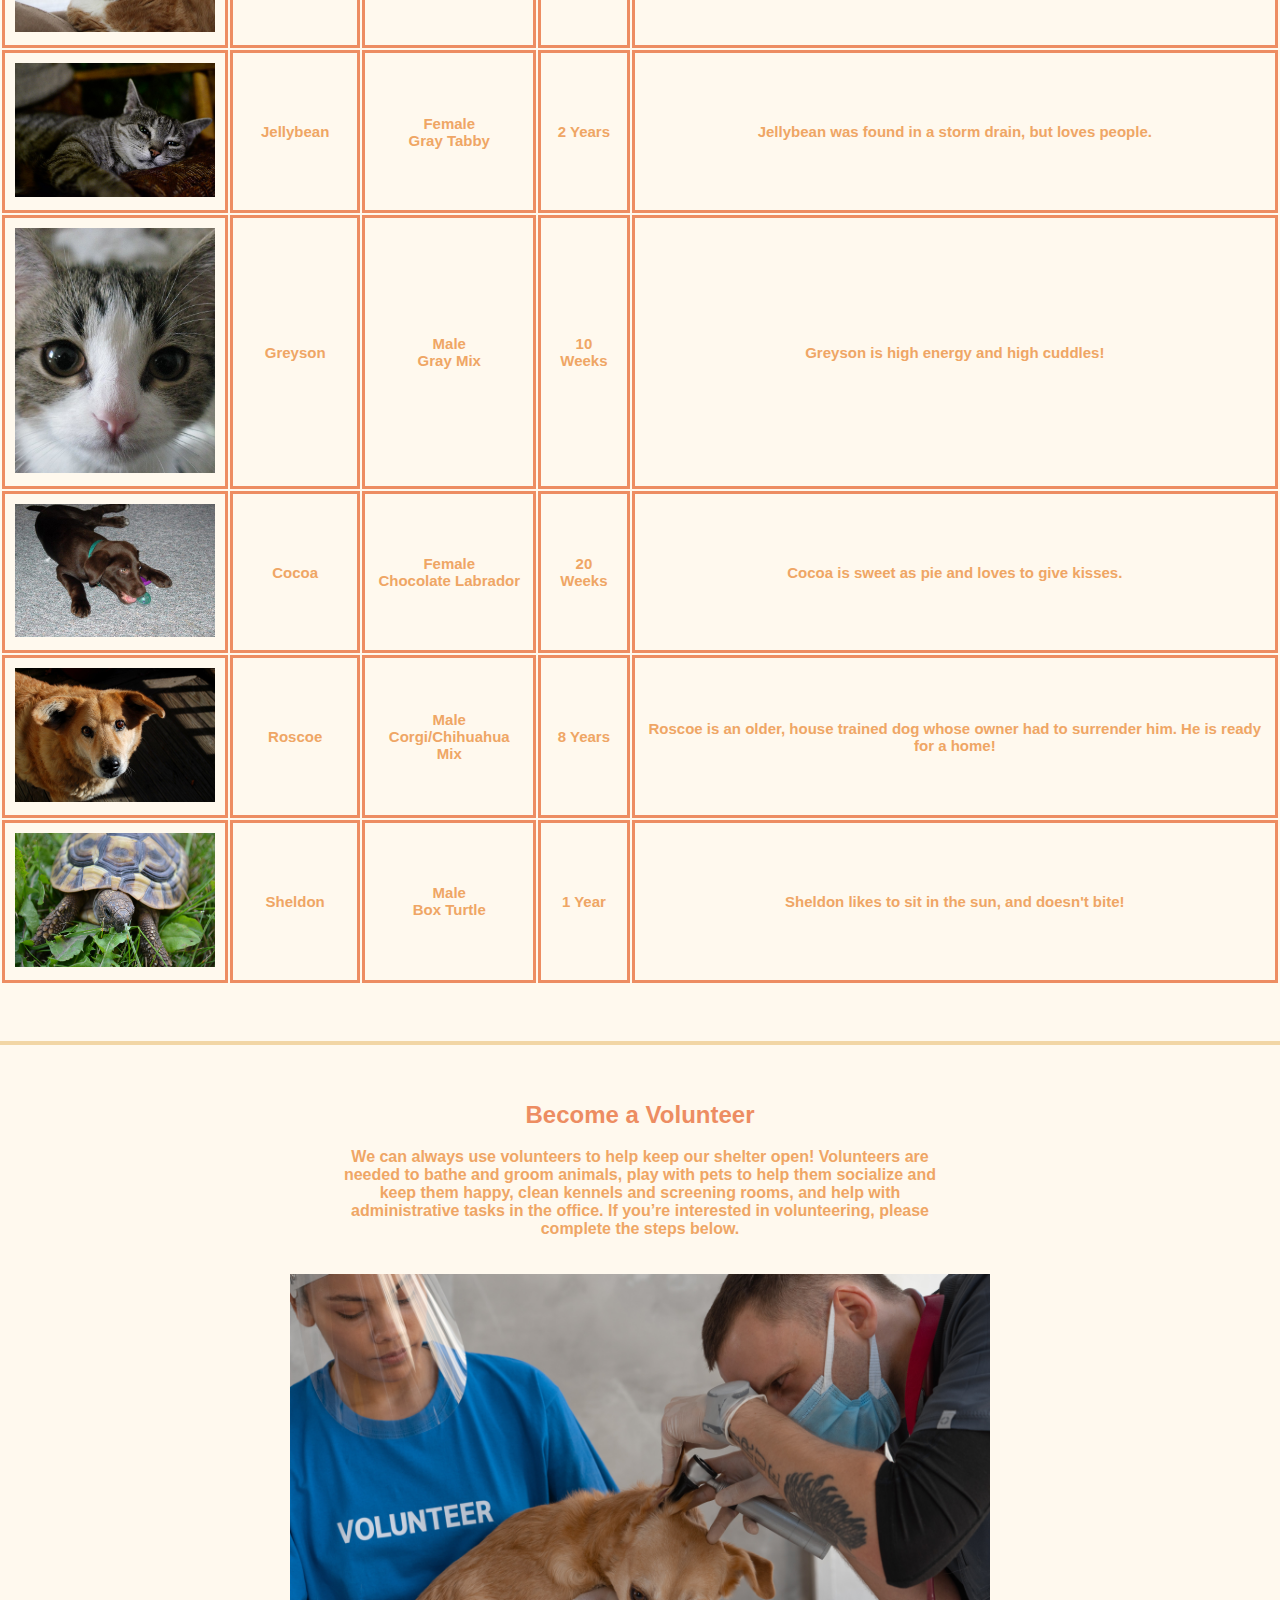
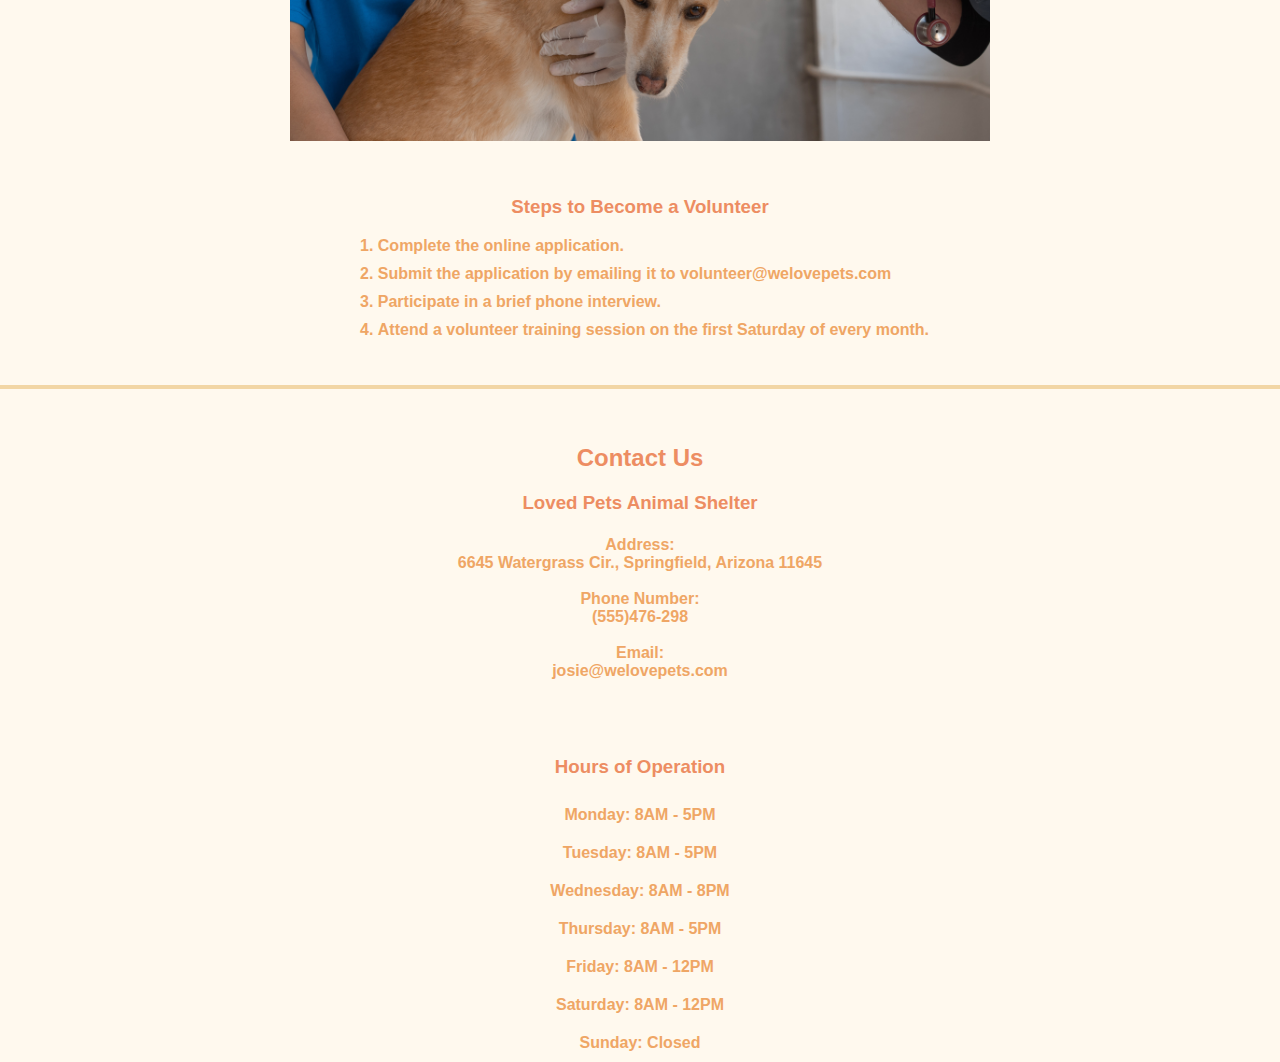
==== commit 655d5f2a: "Update index.html" ====
--- a/index.html
+++ b/index.html
@@ -1,28 +1,30 @@
 <!DOCTYPE html>
-<html>
-  <header>
+<html lang="en">
+  <head>
     <title>Loved Pets Animal Shelter</title>
     <link rel="stylesheet" href="style.css">
     <link rel="icon" type="image/x-icon" href="assets/circle-medium-orange.png">
-  </header>
+  </head>
 
   <body>
     <div class="container">
-      <div id="banner">
-        <div id="logo&name">
-          <img src="assets/circle-medium-orange.png" alt="Loved Pets Logo">
-          <h1>Loved Pets Animal Shelter</h1>
+      <header>
+        <div id="banner">
+          <div id="logoandname">
+            <img src="assets/circle-medium-orange.png" alt="Loved Pets Logo">
+            <h1>Loved Pets Animal Shelter</h1>
+          </div>
         </div>
-      </div>
-      
-      <nav class="navbar">
-        <ul>
-          <li><a href="#about">About Us</a></li>
-          <li><a href="#adopt">Adopt</a></li>
-          <li><a href="#volunteer">Volunteer</a></li>
-          <li><a href="#contact">Contact</a></li>
-        </ul>
-      </nav>
+        
+        <nav class="navbar">
+          <ul>
+            <li><a href="#about">About Us</a></li>
+            <li><a href="#adopt">Adopt</a></li>
+            <li><a href="#volunteer">Volunteer</a></li>
+            <li><a href="#contact">Contact</a></li>
+          </ul>
+        </nav>
+      </header>
       
       <section id="about">
         <div class="content">
@@ -146,32 +148,34 @@
       </section>
       
       <br><br>
-      
-      <section id="contact">
-        <h2>Contact Us</h2>
 
-        <h3>Loved Pets Animal Shelter</h3>
-        <h4>
-          Address: <br> 6645 Watergrass Cir., Springfield, Arizona 11645
+      <footer>
+        <section id="contact">
+          <h2>Contact Us</h2>
+  
+          <h3>Loved Pets Animal Shelter</h3>
+          <h4>
+            Address: <br> 6645 Watergrass Cir., Springfield, Arizona 11645
+            <br><br>
+            Phone Number: <br> (555)476-298
+            <br><br>
+            Email: <br> josie@welovepets.com
+          </h4>
+          
           <br><br>
-          Phone Number: <br> (555)476-298
-          <br><br>
-          Email: <br> josie@welovepets.com
-        </h4>
-        
-        <br><br>
-        
-        <h3>Hours of Operation</h3>
-        <ul>
-          <li>Monday: 8AM - 5PM</li>
-          <li>Tuesday: 8AM - 5PM</li>
-          <li>Wednesday: 8AM - 8PM</li>
-          <li>Thursday: 8AM - 5PM</li>
-          <li>Friday: 8AM - 12PM</li>
-          <li>Saturday: 8AM - 12PM</li>
-          <li>Sunday: Closed</li>
-        </ul>
-      </section>
+          
+          <h3>Hours of Operation</h3>
+          <ul>
+            <li>Monday: 8AM - 5PM</li>
+            <li>Tuesday: 8AM - 5PM</li>
+            <li>Wednesday: 8AM - 8PM</li>
+            <li>Thursday: 8AM - 5PM</li>
+            <li>Friday: 8AM - 12PM</li>
+            <li>Saturday: 8AM - 12PM</li>
+            <li>Sunday: Closed</li>
+          </ul>
+        </section>
+      </footer>
 
     </div>
   </body>
--- a/style.css
+++ b/style.css
@@ -1,10 +1,14 @@
+html body{
+    height: 100%;
+    margin: 0;
+    padding: 0;
+}
 body{
     max-width: 100%;
     height: 100%;
     background-color: #FFF9EE;
     font-family: Verdana, Geneva, Tahoma, sans-serif;
     font-weight: bold;
-    margin: 20px 20px 20px 20px;
 }
 
 #banner{
@@ -29,7 +33,7 @@
     left: 20px;
 }
 
-#logo&name{
+#logoandname{
     display: flex;
     flex-direction: columnn;
     align-items: flex-start;
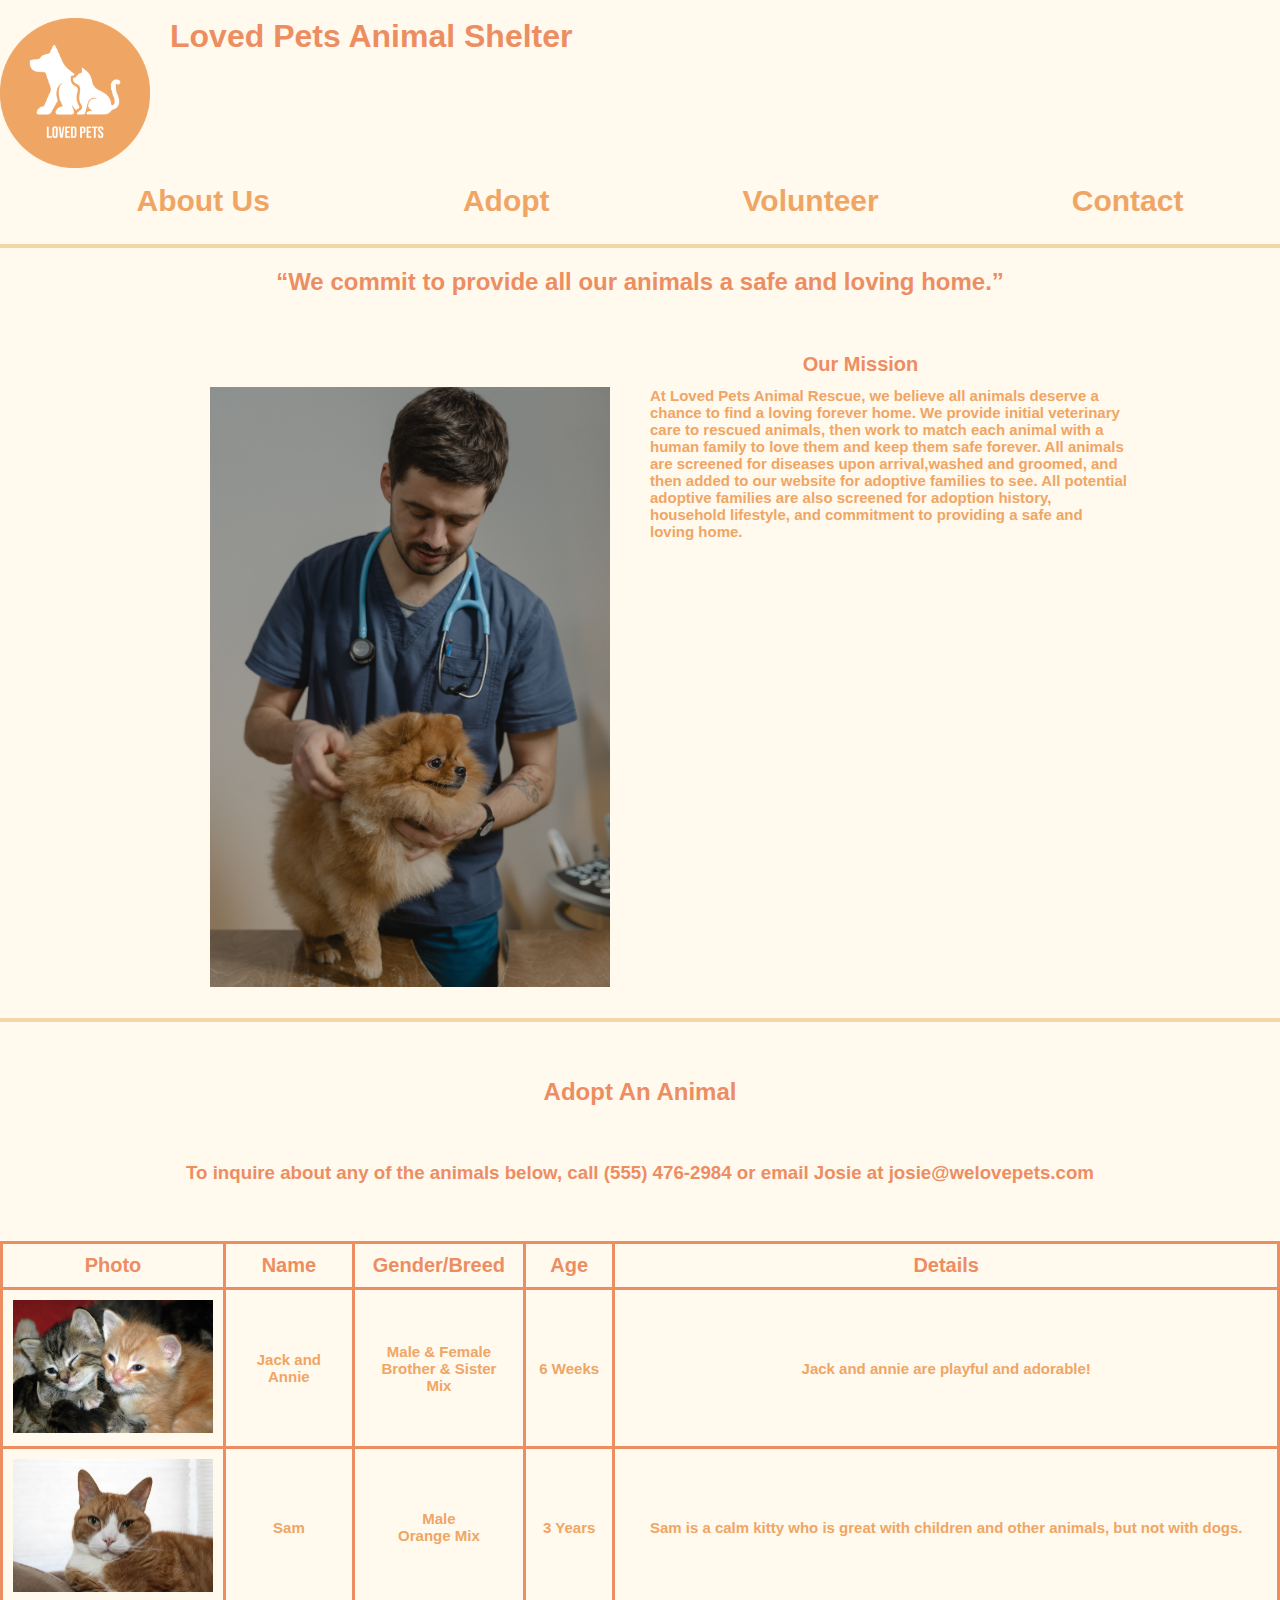
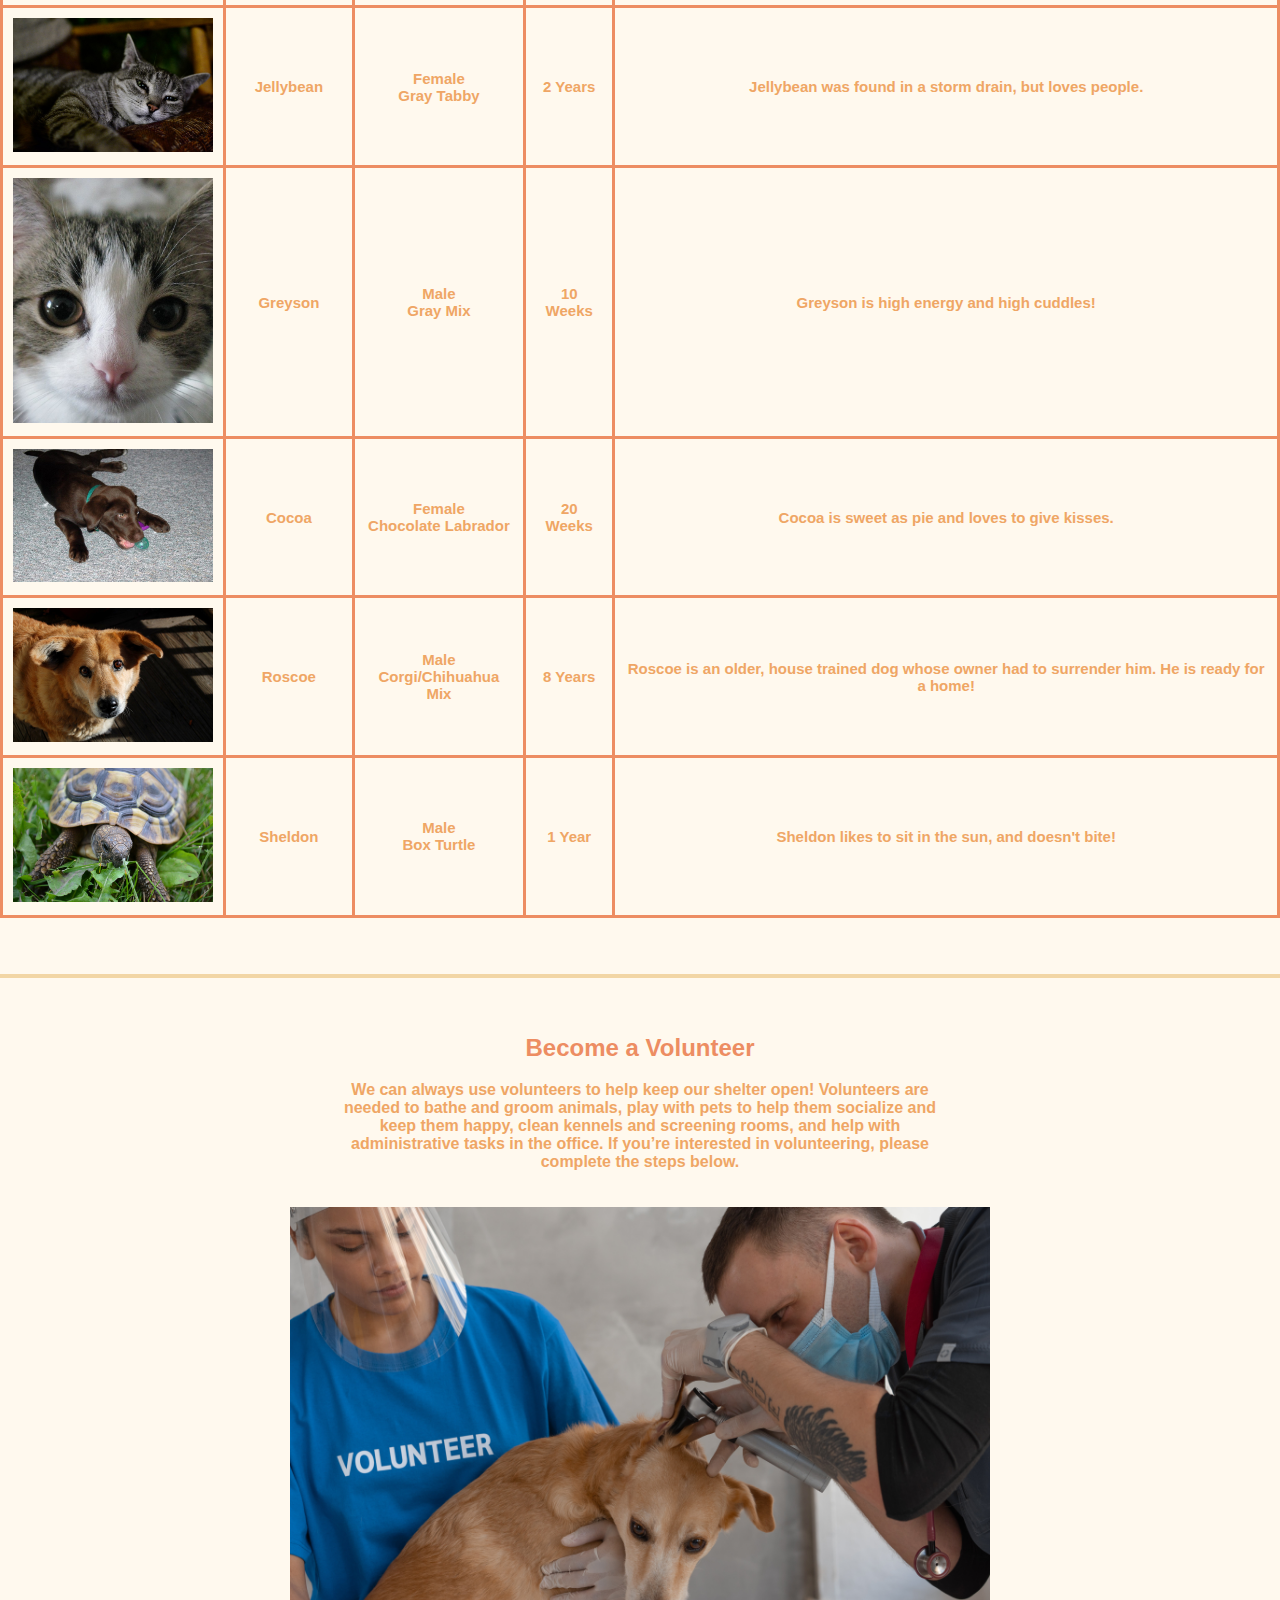
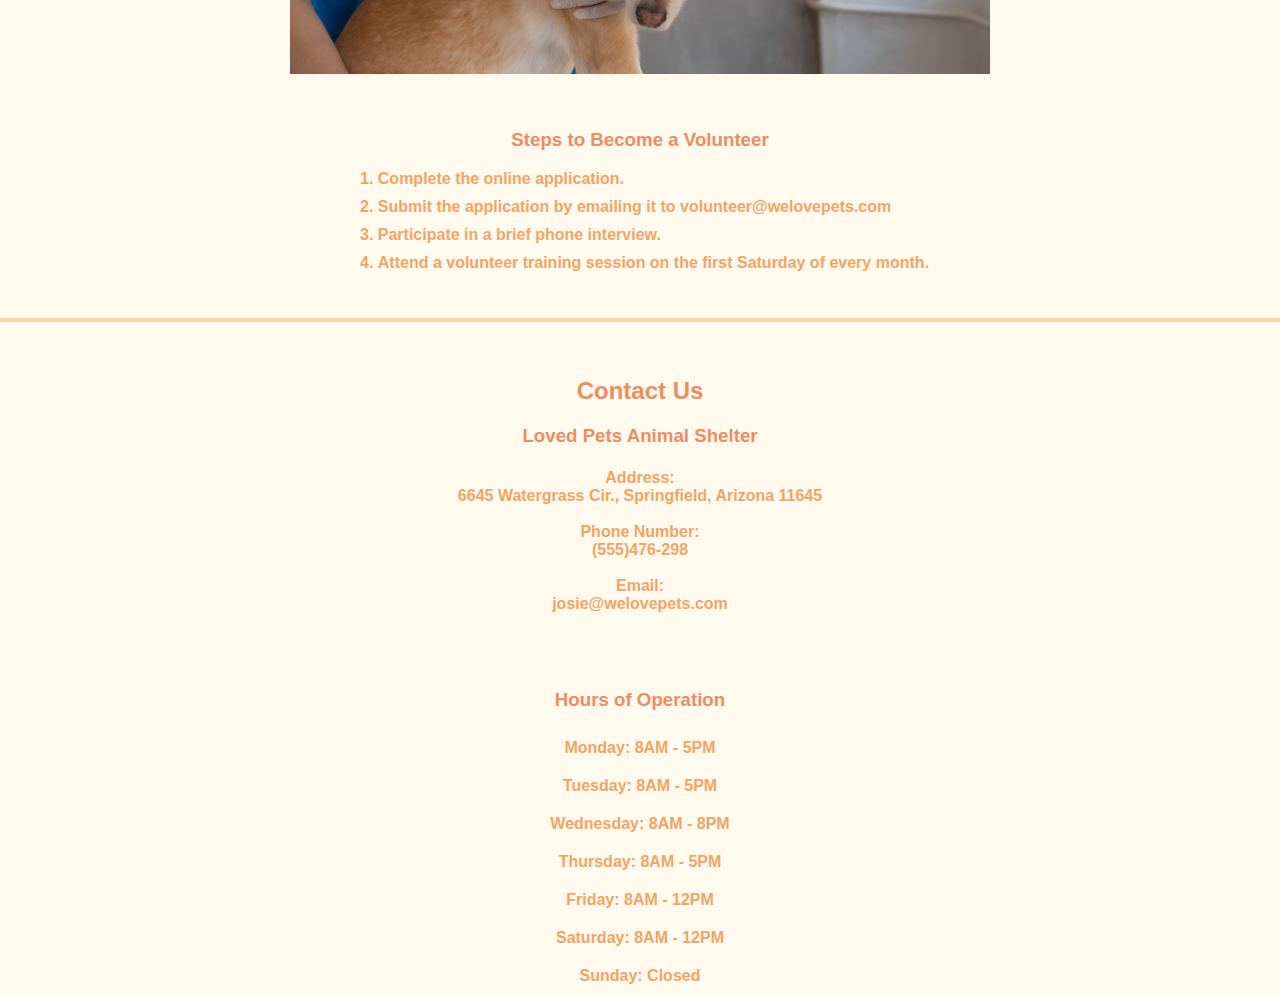
==== commit ad84967b: "Update index.html" ====
--- a/index.html
+++ b/index.html
@@ -15,8 +15,9 @@
             <h1>Loved Pets Animal Shelter</h1>
           </div>
         </div>
-        
-        <nav class="navbar">
+      </header>
+      
+      <nav class="navbar">
           <ul>
             <li><a href="#about">About Us</a></li>
             <li><a href="#adopt">Adopt</a></li>
@@ -24,7 +25,6 @@
             <li><a href="#contact">Contact</a></li>
           </ul>
         </nav>
-      </header>
       
       <section id="about">
         <div class="content">
--- a/style.css
+++ b/style.css
@@ -5,7 +5,6 @@
 }
 body{
     max-width: 100%;
-    height: 100%;
     background-color: #FFF9EE;
     font-family: Verdana, Geneva, Tahoma, sans-serif;
     font-weight: bold;
@@ -14,14 +13,14 @@
 #banner{
     height: 250px;
     display: inline;
-    padding: 10px 20px;
+    padding-top: 20px;
+    padding-left: 20px;
 }
 
 #banner img{
     float: left;
     width: 150px;
     height: auto;
-    left: 20px;
 }
 
 #banner h1{
@@ -29,16 +28,13 @@
     color: #ED8D62;
     font-weight: bold;
     margin: 0;
-    top: 20px;
-    left: 20px;
 }
 
 #logoandname{
     display: flex;
-    flex-direction: columnn;
+    flex-direction: row;
     align-items: flex-start;
-    margin-bottom: 20px;
-    width: 100%;
+    gap: 20px;
 }
 
 .navbar{
@@ -50,7 +46,7 @@
     text-align: center;
     border-bottom: 4px solid #F2D6A5;
     background-color: #FFF9EE;
-    overflow: hidden;
+    height: 60px;
 }
 
 .navbar ul{
@@ -90,7 +86,7 @@
 }
 
 .adoptcontent table{
-    boder-collapse: collapse;
+    border-collapse: collapse;
     width: 100%;
     margin: 20px 0;
 }
@@ -120,12 +116,12 @@
 .content img{
     width: 400px;
     height: auto;
-    padding-left: 300px;
+    padding-left: 200px;
 }
 
 .content th{
     border: none;
-    padding-right: 150px;
+    padding-right: 200px;
 }
 
 .content td{
